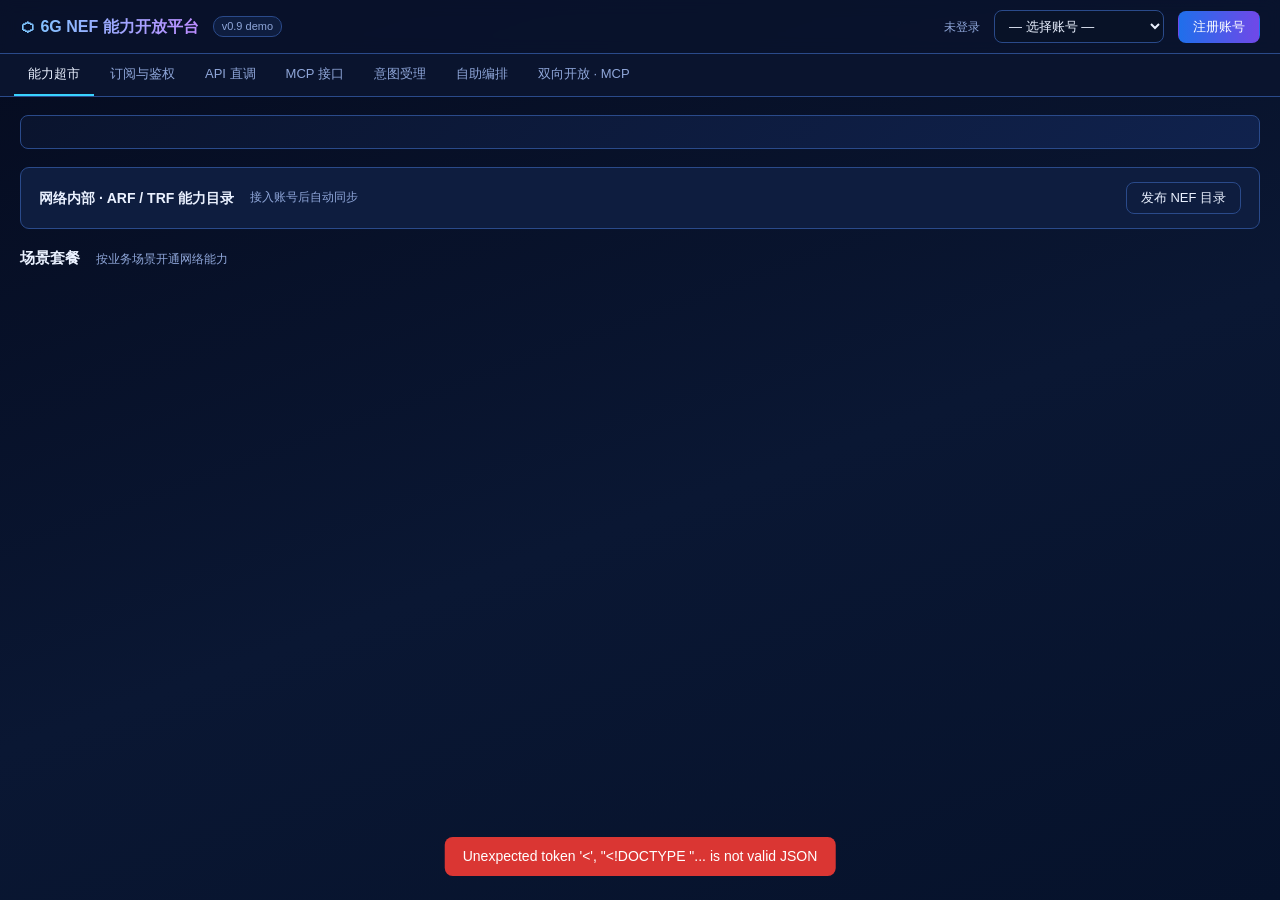
==== static/index.html @ 7a6a8bc2 "feat: add selected NEF catalog publication controls" ====
<!DOCTYPE html>
<html lang="zh-CN">
<head>
<meta charset="UTF-8">
<meta name="viewport" content="width=device-width, initial-scale=1.0">
<title>6G NEF 能力开放平台</title>
<style>
:root{
  --bg:#050b1f; --panel:#0a142e; --card:#0e1d3f; --border:#2a4a8a;
  --text:#eaf1ff; --muted:#8fa6d9; --accent:#39d2ff;
  --green:#39ffb0; --red:#ff6b6b; --orange:#ffc857; --purple:#bc8cff;
  --grad:linear-gradient(90deg,#1f6feb,#7048e8);
}
*{box-sizing:border-box;margin:0;padding:0}
body{background:linear-gradient(160deg,#050b1f 0%,#0a1733 55%,#06122b 100%) fixed;color:var(--text);font-family:-apple-system,BlinkMacSystemFont,"Segoe UI","Noto Sans",Helvetica,Arial,sans-serif;font-size:14px;line-height:1.5}
code,pre,.mono{font-family:ui-monospace,SFMono-Regular,"SF Mono",Menlo,Consolas,monospace}
pre{background:#081227;border:1px solid var(--border);border-radius:8px;padding:12px;overflow:auto;font-size:12px;max-height:420px}
button{cursor:pointer;border:1px solid var(--border);background:var(--card);color:var(--text);border-radius:8px;padding:6px 14px;font-size:13px;transition:.15s}
button:hover{border-color:var(--accent);background:#13265c}
button.primary{background:var(--grad);border-color:transparent;color:#fff}
button.primary:hover{filter:brightness(1.15)}
button.success{background:#238636;border-color:#238636;color:#fff}
button.success:hover{background:#2ea043}
button:disabled{opacity:.45;cursor:not-allowed}
input,select,textarea{background:#081227;border:1px solid var(--border);color:var(--text);border-radius:8px;padding:7px 10px;font-size:13px;width:100%}
input:focus,select:focus,textarea:focus{outline:none;border-color:var(--accent)}
label{font-size:12px;color:var(--muted);display:block;margin:8px 0 3px}
/* 顶栏 */
#topbar{position:sticky;top:0;z-index:50;background:#0a142eb8;backdrop-filter:blur(8px);border-bottom:1px solid var(--border);padding:10px 20px;display:flex;align-items:center;gap:14px}
#topbar h1{font-size:16px;font-weight:700;background:linear-gradient(90deg,#7cc7ff,#bc8cff);-webkit-background-clip:text;background-clip:text;color:transparent}
#topbar .ver{font-size:11px;color:var(--muted);background:var(--card);border:1px solid var(--border);border-radius:10px;padding:1px 8px}
#topbar .spacer{flex:1}
#acct-status{font-size:12px;color:var(--muted)}
#acct-status .key{color:var(--green)}
/* 标签栏 */
#tabs{display:flex;gap:2px;background:var(--panel);border-bottom:1px solid var(--border);padding:0 14px;overflow-x:auto}
#tabs button{border:none;background:none;border-radius:0;padding:11px 14px;color:var(--muted);border-bottom:2px solid transparent;white-space:nowrap}
#tabs button.active{color:var(--text);border-bottom-color:var(--accent)}
#tabs button:hover{color:var(--text);background:none}
main{padding:18px 20px;max-width:1280px;margin:0 auto}
.tabpane{display:none}.tabpane.active{display:block}
/* 通用 */
.banner{background:linear-gradient(135deg,#0a142e,#10224d);border:1px solid var(--border);border-radius:8px;padding:16px 20px;margin-bottom:18px;display:flex;align-items:center;gap:24px;flex-wrap:wrap}
.banner .stat b{font-size:20px;color:var(--accent)}
.banner .stat span{font-size:12px;color:var(--muted);display:block}
.hero-title{font-size:26px;font-weight:800;background:linear-gradient(90deg,#7cc7ff,#bc8cff);-webkit-background-clip:text;background-clip:text;color:transparent}
.hero-sub{font-size:13px;color:var(--muted);margin-top:2px}
.method-chip{display:inline-block;border:1px solid #39d2ff55;color:var(--accent);border-radius:14px;padding:2px 12px;font-size:12px;margin-right:8px;background:#39d2ff0d}
.grid{display:grid;grid-template-columns:repeat(auto-fill,minmax(265px,1fr));gap:12px}
.card{background:var(--card);border:1px solid var(--border);border-radius:8px;padding:13px;transition:.15s;cursor:pointer}
.card:hover{border-color:#39d2ff88;box-shadow:0 0 16px #39d2ff2e;transform:translateY(-1px)}
.cat-dot{width:9px;height:9px;border-radius:50%;display:inline-block;margin-right:6px;box-shadow:0 0 6px currentColor}
.tier{font-size:11px;border-radius:10px;padding:1px 8px;border:1px solid}
.tier.basic{color:var(--green);border-color:#39ffb055;background:#39ffb012}
.tier.advanced{color:var(--accent);border-color:#39d2ff55;background:#39d2ff12}
.tier.premium{color:var(--purple);border-color:#bc8cff55;background:#bc8cff12}
.price{color:var(--orange);font-size:12px}
.cat-title{margin:22px 0 10px;font-size:14px;font-weight:600;display:flex;align-items:center;gap:8px}
.cat-title small{color:var(--muted);font-weight:400}
/* 磁贴墙 */
.tile-grid{display:grid;grid-template-columns:repeat(auto-fill,minmax(148px,1fr));gap:8px}
.tile{position:relative;background:var(--card);border:1px solid var(--border);border-radius:10px;padding:10px 10px 8px;cursor:pointer;transition:.15s}
.tile:hover{border-color:#39d2ff88;box-shadow:0 0 12px #39d2ff2e;transform:translateY(-1px)}
.tile .ticon{font-size:20px;line-height:1}
.tile .tname{font-size:12px;font-weight:600;margin-top:5px;white-space:nowrap;overflow:hidden;text-overflow:ellipsis}
.tile .tfoot{display:flex;justify-content:space-between;align-items:center;margin-top:5px;font-size:10px}
.tile .tprice{color:var(--orange)}
.tile.planned{opacity:.45;filter:grayscale(.35)}
.tile.planned:hover{border-color:var(--border);box-shadow:none;transform:none}
.tile .tbadge{position:absolute;top:6px;right:6px;font-size:9px;color:var(--muted);border:1px solid var(--border);border-radius:6px;padding:0 4px;background:var(--panel)}
h3.sec{margin:18px 0 10px;font-size:15px}
.muted{color:var(--muted)}
.tag-tp{font-size:10px;color:#f0883e;border:1px solid #f0883e55;border-radius:8px;padding:0 6px}
/* 套餐 chips */
#pkg-row{display:flex;gap:10px;overflow-x:auto;padding:4px 0 8px}
.pkg-chip{flex:0 0 auto;width:200px;background:var(--card);border:1px solid var(--border);border-radius:10px;padding:10px 12px;cursor:pointer;transition:.15s}
.pkg-chip:hover{border-color:var(--accent);box-shadow:0 0 12px #39d2ff2e}
.pkg-chip b{font-size:13px;display:block}.pkg-chip .pprice{color:var(--orange);font-size:11px}
.pkg-chip .pscen{font-size:10px;color:var(--muted);margin-top:3px;white-space:nowrap;overflow:hidden;text-overflow:ellipsis}
.feat-badge{background:linear-gradient(90deg,#39d2ff33,#bc8cff33);border:1px solid var(--accent);color:var(--accent);font-size:10px;border-radius:10px;padding:1px 7px;margin-left:6px;vertical-align:1px}
.story-badge{background:#bc8cff22;border:1px solid var(--purple);color:var(--purple);font-size:10px;border-radius:10px;padding:1px 7px;margin-left:6px}
.auth-ribbon{display:inline-block;background:#39ffb014;border:1px solid #39ffb055;color:var(--green);font-size:12px;border-radius:8px;padding:4px 10px;margin-bottom:8px}
/* Intent 状态跟踪 */
.stage-flow{display:flex;align-items:center;gap:6px;flex-wrap:wrap;margin:10px 0}
.stage-flow .st{border:1px solid var(--border);color:var(--muted);border-radius:8px;padding:5px 11px;font-size:12px;background:var(--card)}
.stage-flow .st.done{border-color:#39ffb055;color:var(--green)}
.stage-flow .st.active{border-color:var(--accent);color:var(--accent);box-shadow:0 0 10px #39d2ff33;animation:pulse 1.2s infinite}
@keyframes pulse{50%{box-shadow:0 0 16px #39d2ff66}}
.pbar{height:6px;background:var(--card);border-radius:3px;overflow:hidden;margin:6px 0 10px}
.pbar i{display:block;height:100%;background:var(--grad);transition:width .8s}
/* AF 智能终端 */
#term-screen{background:#04081a;border:1px solid var(--border);border-radius:10px;padding:14px;height:480px;overflow-y:auto;font-family:ui-monospace,Consolas,monospace;font-size:12.5px;line-height:1.7}
#term-screen .tl-agent{color:#9fd8ff}
#term-screen .tl-nef{color:var(--orange)}
#term-screen .tl-ok{color:var(--green)}
#term-screen .tl-err{color:var(--red)}
#term-screen .tl-pay{color:#ffd76b;background:#ffc85714;border:1px solid #ffc85744;border-radius:8px;display:block;padding:6px 10px;margin:4px 0}
#term-screen .tl-user{color:var(--text)}
/* Skill markdown 渲染 */
.md{background:#081227;border:1px solid var(--border);border-radius:8px;padding:14px 16px;font-size:13px;max-height:640px;overflow:auto}
.md h1{font-size:16px;margin:4px 0 10px;background:linear-gradient(90deg,#7cc7ff,#bc8cff);-webkit-background-clip:text;background-clip:text;color:transparent}
.md h2{font-size:14px;margin:14px 0 6px;color:var(--accent);border-bottom:1px solid var(--border);padding-bottom:4px}
.md h3{font-size:13px;margin:10px 0 4px}
.md p{margin:6px 0}
.md ul{margin:6px 0 6px 20px}
.md blockquote{border-left:3px solid var(--purple);color:var(--muted);padding:4px 10px;margin:8px 0;background:#bc8cff0d;border-radius:0 6px 6px 0;font-size:12px}
.md code{background:#13265c;border-radius:4px;padding:0 5px;font-size:12px;color:#9fd8ff}
.md pre{margin:8px 0}
.md pre code{background:none;padding:0;color:var(--text)}
/* 弹窗 */
#modal-bg{display:none;position:fixed;inset:0;background:#000a;z-index:100;align-items:center;justify-content:center}
#modal-bg.show{display:flex}
#modal{background:var(--panel);border:1px solid var(--border);border-radius:8px;width:min(640px,92vw);max-height:86vh;overflow:auto;padding:20px}
#modal h2{font-size:16px;margin-bottom:8px}
table{width:100%;border-collapse:collapse;font-size:12px;margin:8px 0}
th,td{border:1px solid var(--border);padding:5px 8px;text-align:left}
th{background:var(--card);color:var(--muted)}
/* 流水线 */
.flow{display:flex;align-items:center;gap:6px;flex-wrap:wrap;margin:12px 0}
.flow .node{background:var(--card);border:1px solid var(--accent);border-radius:8px;padding:6px 12px;font-size:12px}
.flow .node.planning{border-color:var(--purple);color:var(--purple);box-shadow:0 0 10px #bc8cff33}
.flow .arrow{color:var(--muted)}
.agent-block{border:1px solid var(--border);border-left-width:4px;border-radius:8px;padding:10px 14px;margin:10px 0;background:var(--card)}
.auth-grid{display:grid;grid-template-columns:repeat(auto-fit,minmax(190px,1fr));gap:8px;margin:10px 0}
.auth-check{background:var(--card);border:1px solid #39ffb055;border-radius:8px;padding:9px 11px;font-size:12px}
.auth-check b{color:var(--green);display:block;margin-bottom:3px}
/* CAPIF 鉴权流水线 */
.authpl{border:1px solid var(--border);border-left:4px solid var(--accent);border-radius:8px;padding:10px 12px;margin:10px 0;background:var(--card)}
.authpl .pl-head{font-size:12px;color:var(--muted);margin-bottom:8px}
.authpl .pl-head b{color:var(--accent)}
.pl-stage{display:flex;align-items:flex-start;gap:9px;padding:5px 0;opacity:0;transform:translateX(-6px);transition:opacity .25s,transform .25s}
.pl-stage.show{opacity:1;transform:none}
.pl-ic{flex:0 0 20px;height:20px;line-height:20px;text-align:center;border-radius:50%;font-size:11px;font-weight:700}
.pl-ic.passed{background:#39ffb022;color:var(--green);border:1px solid #39ffb077}
.pl-ic.denied{background:#ff5d6e22;color:var(--red);border:1px solid #ff5d6e77}
.pl-ic.run{background:#39d2ff22;color:var(--accent);border:1px solid #39d2ff77;animation:plspin 1s linear infinite}
@keyframes plspin{to{transform:rotate(360deg)}}
.pl-stage .pl-body{flex:1;font-size:12px}
.pl-stage .pl-body b{display:inline-block;margin-right:6px}
.pl-stage .pl-lat{color:var(--muted);font-size:11px}
.pl-stage .pl-detail{color:var(--muted);font-size:11px;display:block;margin-top:1px}
.pl-route{margin-top:8px;padding:7px 10px;border-radius:7px;font-size:12px;opacity:0;transition:opacity .3s}
.pl-route.show{opacity:1}
.pl-route.backend{background:#39ffb014;border:1px solid #39ffb055}
.pl-route.ref{background:#ffb45d14;border:1px solid #ffb45d55}
.pl-decision{font-weight:700;margin-left:6px}
.pl-decision.allow{color:var(--green)}
.pl-decision.deny{color:var(--red)}
.disp-tbl{width:100%;border-collapse:collapse;margin-top:6px;font-size:12px}
.disp-tbl th{text-align:left;color:var(--muted);font-weight:600;padding:5px 8px;border-bottom:1px solid var(--border)}
.disp-tbl td{padding:5px 8px;border-bottom:1px solid var(--border);vertical-align:top}
.handoff-card{background:var(--card);border:1px solid var(--purple);border-left:4px solid var(--purple);border-radius:8px;padding:12px 14px;margin-top:12px}
/* 编排器 */
#composer-wrap{display:grid;grid-template-columns:1fr 340px;gap:16px}
@media(max-width:900px){#composer-wrap{grid-template-columns:1fr}}
.pool,.pipe-zone{background:var(--panel);border:1px solid var(--border);border-radius:8px;padding:12px;min-height:90px}
.pipe-zone{border-style:dashed;margin-top:10px}
.pipe-zone.over{border-color:var(--accent);background:#39d2ff0d}
.pill{display:inline-flex;align-items:center;gap:6px;background:var(--card);border:1px solid var(--border);border-radius:16px;padding:5px 12px;margin:4px;font-size:12px;cursor:grab;user-select:none}
.pill.dragging{opacity:.4;transform:scale(.95)}
.pill .x{color:var(--red);cursor:pointer;margin-left:4px}
/* skill 视图 */
#skill-wrap{display:block}
.step-card{background:var(--card);border:1px solid var(--border);border-left:4px solid var(--accent);border-radius:8px;padding:10px 14px;margin:8px 0}
.copy{cursor:pointer;color:var(--accent);font-size:11px}
.kv{font-size:12px;margin:3px 0}.kv b{color:var(--muted);font-weight:400;margin-right:6px}
.ok{color:var(--green)}.err{color:var(--red)}
/* AF 反向调用 */
.afflow{display:flex;align-items:center;gap:6px;flex-wrap:wrap;background:var(--panel);border:1px solid var(--border);border-radius:8px;padding:12px 16px;margin-bottom:16px;font-size:12px}
.afflow .afnode{border:1px solid var(--border);border-radius:8px;padding:5px 12px;background:var(--card);transition:.3s}
.afflow .afnode.af-end{border-color:#39ffb088;color:var(--green)}
.afflow .afnode.nef{border-color:#ffc85788;color:var(--orange)}
.afflow .afnode.lit{box-shadow:0 0 14px #39d2ff88;border-color:var(--accent);color:var(--accent)}
.afflow .afarrow{color:var(--muted);font-size:11px;text-align:center}
.afflow .afnode small{display:block;font-size:9px}
.tp-card{background:var(--card);border:1px solid var(--border);border-left:4px solid var(--green);border-radius:8px;padding:12px 14px;margin:10px 0}
.tp-card .badge-found{font-size:10px;color:var(--green);border:1px solid #39ffb066;border-radius:8px;padding:0 6px;margin-left:6px}
.tp-card .badge-wait{font-size:10px;color:var(--muted);border:1px solid var(--border);border-radius:8px;padding:0 6px;margin-left:6px}
.tp-log{font-size:11px;background:#081227;border:1px solid var(--border);border-radius:6px;padding:6px 10px;margin-top:8px;max-height:180px;overflow:auto}
.tp-log .row{margin:3px 0}
.rev-badge{font-size:10px;color:var(--green);border:1px solid #39ffb066;border-radius:8px;padding:0 6px;margin-left:6px}
.toast{position:fixed;bottom:24px;left:50%;transform:translateX(-50%);background:#238636;color:#fff;border-radius:8px;padding:9px 18px;z-index:200;display:none}
</style>
<link rel="stylesheet" href="/static/workbench.css?v=20260917-2">
<script src="/static/showcase-story.js?v=20260909-1"></script>
<script src="/static/showcase-mcp.js?v=20260909-1"></script>
</head>
<body>

<div id="topbar">
  <h1>⬡ 6G NEF 能力开放平台</h1><span class="ver">v0.9 demo</span>
  <div class="spacer"></div>
  <span id="acct-status">未登录</span>
  <select id="acct-select" style="width:170px"></select>
  <button id="btn-register-acct" class="primary">注册账号</button>
</div>

<div id="tabs">
  <button data-tab="market" class="active">能力超市</button>
  <button data-tab="subs">订阅与鉴权</button>
  <button data-tab="api">API 直调</button>
  <button data-tab="mcp">MCP 接口</button>
  <button data-tab="intent">意图受理</button>
  <button data-tab="skill" hidden>场景方案</button>
  <button data-tab="composer">自助编排</button>
  <button data-tab="afreg">双向开放 · MCP</button>
  <button data-tab="term" hidden>AF 智能终端</button>
</div>

<main>
  <div id="purchase-notice" role="status" hidden><span id="purchase-notice-text"></span> <button id="purchase-notice-retry" hidden>重试通知</button></div>
  <!-- Tab 1 能力超市 -->
  <div class="tabpane active" id="pane-market">
    <div class="banner" id="market-banner"></div>
    <div class="registry-strip"><div><b>网络内部 · ARF / TRF 能力目录</b><span id="wb-catalog-status" class="muted">接入账号后自动同步</span></div><button id="wb-open-catalog-publication">发布 NEF 目录</button></div>
    <h3 class="sec">场景套餐 <small class="muted">按业务场景开通网络能力</small></h3>
    <div id="wb-scene-market" class="wb-scene-grid"></div>
    <details class="wb-legacy-packages" hidden><summary>基础能力组合套餐（兼容旧订阅）</summary><div id="pkg-row"></div></details>
    <div id="wb-network-market"></div>
    <div id="cap-list"></div>
  </div>

  <!-- Tab 2 我的订阅 -->
  <div class="tabpane" id="pane-subs"><div id="wb-scene-subs"></div><div id="subs-content"></div></div>

  <!-- Tab 3 API 调试 -->
  <div class="tabpane" id="pane-api">
    <h3 class="sec">API 直调 <span class="muted" style="font-weight:400;font-size:12px">— 已知能力接口，传入明确业务参数</span></h3>
    <div id="api-chain" style="margin-bottom:10px"></div>
    <div style="display:grid;grid-template-columns:340px 1fr;gap:16px">
      <div>
        <label>选择能力或场景</label>
        <select id="api-cap-select"></select>
        <div id="api-endpoint" class="mono muted" style="font-size:12px;margin:8px 0"></div>
        <div id="api-params"></div>
        <button class="primary" id="api-send" style="margin-top:12px;width:100%">发送请求</button>
      </div>
      <div>
        <label>请求</label><pre id="api-req">--</pre>
        <label>NEF 鉴权 · 调用去向</label><div id="api-pipeline"></div>
        <label>响应</label><pre id="api-resp">--</pre>
      </div>
    </div>
  </div>

  <!-- Tab 4 MCP -->
  <div class="tabpane" id="pane-mcp">
    <h3 class="sec">MCP 接口 <span class="muted" style="font-weight:400;font-size:12px">— 外部 AF 先发现工具，再选择业务能力；NEF 提供 /mcp 接入</span></h3>
    <div style="display:grid;grid-template-columns:340px 1fr;gap:16px">
      <div>
        <button id="mcp-list-btn" style="width:100%">连接 NEF 并发现工具</button><div id="wb-mcp-stages" class="muted" role="status"></div>
        <label style="margin-top:14px">选择 Tool（tools/call）</label>
        <select id="mcp-tool-select"></select>
        <div id="mcp-params"></div>
        <button class="primary" id="mcp-call" style="margin-top:12px;width:100%">tools/call</button>
      </div>
      <div>
        <label>JSON-RPC 请求</label><pre id="mcp-req">--</pre>
        <label>NEF 鉴权 · 调用去向</label><div id="mcp-pipeline"></div>
        <label>JSON-RPC 响应</label><pre id="mcp-resp">--</pre>
      </div>
    </div>
  </div>

  <!-- Tab 5 Intent -->
  <div class="tabpane" id="pane-intent">
    <h3 class="sec">Intent 安全受理与网络 Agent 转发</h3>
    <p class="muted" style="max-width:900px;margin-bottom:10px">NEF 负责鉴权、受理、审计和路由，随后将 Intent 原文转交网络侧意图接收方。目标解析与执行由网络侧承接，文字结果在这里汇聚。</p>
    <div class="wb-intent-controls"><div><label for="wb-intent-scene">场景套餐</label><select id="wb-intent-scene"></select></div><button id="wb-intent-subscribe" class="success" hidden>开通当前场景</button></div>
    <div style="display:flex;gap:10px;margin:12px 0">
      <input id="intent-input" placeholder="输入业务意图">
      <button class="primary" id="intent-send" style="flex:0 0 auto">发送意图</button>
    </div>
    <div id="intent-result"><div class="step-card muted">提交业务目标，查看接入核验与文字结果。</div></div>
  </div>

  <!-- Tab 6 Skill -->
  <div class="tabpane" id="pane-skill">
    <h3 class="sec">场景方案 <span class="muted" style="font-weight:400;font-size:12px">— 每个场景的成套解决方案：怎么调（外部指导 AF）+ 怎么编排（网络内部驱动 Agent）+ 一键跑通整个场景</span></h3>
    <div class="muted" style="font-size:12px;margin-bottom:12px;padding:8px 12px;background:var(--card);border-radius:8px;border:1px solid var(--border)">💡 <b>套餐 vs 自助编排</b>：套餐是运营商<b>优化编排好的成套方案</b>（高精度、有 SLA、一口价，不用你操心怎么串）；想更省、更灵活，也可以去「自助编排」自己挑几个 tool 拼（精度自负）。</div>
    <div style="display:flex;gap:10px;align-items:center;flex-wrap:wrap;margin-bottom:12px">
      <select id="skill-pkg-select" style="width:240px"></select>
      <div>
        <button id="skill-view-ext" class="primary">外部视图（AF）</button>
        <button id="skill-view-int">网络内部 Agent 视图</button>
      </div>
      <span class="muted" style="font-size:11px;align-self:center">这页只讲方案本身：外部视图告诉 AF 怎么调，网络内部视图告诉网元怎么编排。实际发起调用请到「API 直调」或「MCP 接口」页（可直调场景 / pipeline / 单 tool）。</span>
    </div>
    <div id="skill-wrap">
      <div><label>Skill 文档（Markdown 渲染）</label><div id="skill-md" class="md">--</div></div>
    </div>
  </div>

  <!-- Tab 7 编排器 -->
  <div class="tabpane" id="pane-composer">
    <h3 class="sec">能力编排器 <span class="muted" style="font-weight:400;font-size:12px">— 按需组合 · 智能推荐 · 确认交付</span></h3>
    <div class="wb-assistant"><div><b>NEF 智能编排</b> <span id="composer-model-status" class="method-chip">检查连接</span></div><textarea id="composer-need" rows="2" maxlength="2000" placeholder="例如：持续识别园区移动目标，实时返回轨迹，并保障视频上行质量"></textarea><button id="composer-recommend" class="primary">生成推荐方案</button><div id="composer-proposal" aria-live="polite"></div></div>
    <details id="composer-constraints"><summary>可选约束</summary><div class="wb-constraints"><label>结果交付<select id="composer-delivery"><option value="">未指定</option><option value="realtime">实时反馈</option><option value="batch">批量分析</option></select></label><label>追踪目标来源<select id="composer-target"><option value="">未指定</option><option value="external">调用时提供目标</option><option value="detection">由本套餐检测</option></select></label><label>GPU 份额上限 (%)<input id="composer-gpu" type="number" min="1" max="100" placeholder="未指定"></label></div></details>
    <div id="composer-wrap">
      <div>
        <label>能力池（拖拽或点击加入套餐）</label>
        <div class="pool" id="cap-pool"></div>
        <label>套餐步骤（可拖拽排序）</label>
        <div class="pipe-zone" id="pipe-zone"><span class="muted">将能力拖到这里…</span></div>
        <div id="composer-params"></div><div id="composer-validation" aria-live="polite"></div>
        <div style="display:flex;gap:10px;margin-top:12px">
          <input id="pipe-name" placeholder="套餐名称" style="width:240px">
          <button class="success" id="pipe-create">确认并保存套餐</button>
        </div>
        <h3 class="sec">我的场景套餐</h3>
        <div id="pipe-list"></div>
      </div>
      <div>
        <details><summary>套餐 JSON 预览</summary><pre id="pipe-json">{}</pre></details>
        <label>套餐状态</label><pre id="pipe-run-result">等待确认套餐</pre>
      </div>
    </div>
  </div>

  <!-- Tab 8 双向开放：复用原版两栏布局 -->
  <div class="tabpane" id="pane-afreg">
    <h3 class="sec">MCP Server 注册 · 双向开放</h3>
    <p class="muted">AF 提供工具，NEF 统一接入。工具信息发布至网络内部 ARF / TRF；内部网元调用时仍经过 NEF。</p>
    <div class="afflow"><span class="afnode af-end">AF · MCP Server<small>外部能力源</small></span><span class="afarrow">→</span><span class="afnode nef">NEF<small>登记 · 发现 · 发布</small></span><span class="afarrow">→</span><span class="afnode nef">ARF / TRF<small>网络内工具目录</small></span></div><div class="wb-network-route"><b>调用路径</b><span>内部网元 / NW Agent</span><span>→</span><span>NEF · 接入核验与转发</span><span>→</span><span>AF · tools/call</span></div>
    <div class="wb-two-columns"><div><h3 class="sec">① 接入外部能力</h3><label for="wb-server-json">MCP Server 信息</label><textarea id="wb-server-json" class="mono" rows="9">{
  "name": "园区视觉服务",
  "url": "https://partner.example.invalid/mcp",
  "description": "目标识别与巡检分析"
}</textarea><button class="primary" id="wb-register-server" style="margin-top:12px;width:100%">注册到 NEF</button><div id="wb-register-message" class="muted" role="status"></div></div><div><h3 class="sec">② 已登记的服务与工具</h3><button id="wb-reload-servers">↻ 刷新状态</button><div id="wb-server-list"></div></div></div>
  </div>

  <!-- Tab 9 AF 智能终端 -->
  <div class="tabpane" id="pane-term">
    <h3 class="sec">终端 · AF · NEF 全链路 <span class="muted" style="font-weight:400;font-size:12px">— 模拟终端用户向 AF 发起业务请求：AF 的 AI Agent 通过 MCP 发现并调用 NEF 工具完成服务，再把结果答复终端</span></h3>
    <div class="muted" style="margin-bottom:6px;font-size:12px">示例请求（点击发送）：</div>
    <div id="term-examples" style="margin-bottom:8px"></div>
    <div id="term-screen"></div>
    <div style="display:flex;gap:8px;margin-top:10px">
      <input id="term-input" placeholder="以终端用户身份输入业务请求，如：帮我检测仓库里有没有异常物体">
      <button class="primary" id="term-send">📱 终端发起请求</button>
    </div>
  </div>
<section id="wb-feedback" hidden><div class="wb-feedback-head"><h3 class="sec">场景数据接口</h3><button id="wb-feedback-create" class="primary">接口信息</button></div><div id="wb-feedback-note" class="muted">当前场景独立提供一个回传接口，可接收文字、数据、图像或视频</div><div class="wb-feedback-grid"><div><label>文字 / 状态</label><div id="wb-feedback-text" class="wb-business-text">等待回传</div><label>数据</label><pre id="wb-feedback-data">—</pre></div><details><summary>图像 / 视频</summary><div id="wb-feedback-media" class="wb-feedback-media">等待媒体回传</div></details></div></section></main>

<div id="modal-bg"><div id="modal"></div></div>
<div class="toast" id="toast"></div>

<script>
/* ============ 核心状态 ============ */
const $ = s => document.querySelector(s);
const $$ = s => [...document.querySelectorAll(s)];
let CAPS = [], CATS = {}, PKGS = [];
let accounts = JSON.parse(localStorage.getItem('nef_accounts') || '{}'); // name -> {api_key}
let current = localStorage.getItem('nef_current') || '';
let pipeSteps = [];

function saveAccounts(){ localStorage.setItem('nef_accounts', JSON.stringify(accounts)); localStorage.setItem('nef_current', current); }
function apiKey(){ return (accounts[current] || {}).api_key || ''; }
function toast(msg, ok=true){ const t=$('#toast'); t.textContent=msg; t.style.background= ok?'#238636':'#da3633'; t.style.display='block'; setTimeout(()=>t.style.display='none', 2200); }
function esc(s){ return String(s).replace(/[&<>"]/g, c=>({'&':'&amp;','<':'&lt;','>':'&gt;','"':'&quot;'}[c])); }
function jfmt(o){ return JSON.stringify(o, null, 2); }

async function api(path, opts={}){
  opts.headers = Object.assign({'Content-Type':'application/json'}, opts.headers||{});
  if(apiKey()) opts.headers['Authorization'] = 'Bearer ' + apiKey();
  const r = await fetch(path, opts);
  const data = await r.json().catch(()=>({}));
  if(!r.ok) throw {status:r.status, data};
  return data;
}

/* ============ 账号体系 ============ */
function renderAccounts(){
  const sel = $('#acct-select');
  sel.innerHTML = '<option value="">— 选择账号 —</option>' +
    Object.keys(accounts).map(a=>`<option ${a===current?'selected':''}>${esc(a)}</option>`).join('');
  const st = $('#acct-status');
  if(current && apiKey()) st.innerHTML = `<b>${esc(current)}</b> · <span class="key mono">${apiKey().slice(0,14)}…</span>`;
  else if(current) st.innerHTML = `<b>${esc(current)}</b> · <span class="muted">无 Key（点击注册账号重新签发）</span>`;
  else st.textContent = '未登录';
}
$('#acct-select').onchange = e => { current = e.target.value; saveAccounts(); refreshAll(); };
/* ============ Tab 切换（支持 #hash 深链接，外部网站可直接跳到指定页） ============ */
function activateTab(name, updateHash){
  const btn = $('#tabs button[data-tab="'+name+'"]');
  if(!btn||btn.hidden) return false;
  $$('#tabs button').forEach(x=>x.classList.remove('active'));
  $$('.tabpane').forEach(x=>x.classList.remove('active'));
  btn.classList.add('active');
  $('#pane-'+name).classList.add('active');
  wbTabChanged(name);

  if(name==='market') loadMarket();   // 回到首页时刷新计数（AF 反向注册后即时反映）
  if(name==='subs') renderSubs();
  if(name==='api') renderApiTab();
  if(name==='mcp') renderMcpTab();
  if(name==='composer') renderComposer();
  if(name==='skill') loadSkill();
  if(name==='afreg') wbLoadNetwork().catch(wbError);
  if(name==='intent') wbRenderIntent();
  if(updateHash && location.hash.slice(1) !== name){ history.replaceState(null, '', '#'+name); }
  return true;
}
window.activateTab = activateTab;
$$('#tabs button').forEach(b => b.onclick = () => activateTab(b.dataset.tab, true));
// 外部链接 / 浏览器前进后退切换页签
window.addEventListener('hashchange', () => activateTab(location.hash.slice(1)));
// 首屏：若 URL 带 #tab 则直达对应页（如 http://主机:8000/#afreg 跳到「双向开放·AF」）


/* ============ 弹窗 ============ */
function showModal(html){ $('#modal').innerHTML = html; $('#modal-bg').classList.add('show'); }
function hideModal(){ $('#modal-bg').classList.remove('show'); }
$('#modal-bg').onclick = e => { if(e.target.id==='modal-bg') hideModal(); };

/* ============ 能力超市 ============ */
async function loadMarket(){
  const [capRes, pkgRes] = await Promise.all([
    fetch('/api/v1/capabilities').then(r=>r.json()),
    fetch('/api/v1/packages').then(r=>r.json()),
  ]);
  CAPS = capRes.capabilities; CATS = capRes.categories; PKGS = pkgRes.packages;
  $('#market-banner').innerHTML = `
    <div style="flex:1 1 100%">
      <div class="hero-title">一张网络，无限调用</div>
      <div class="hero-sub">6G NEF 能力开放平台 —— 网络能力即服务，双向开放生态</div>
      <div style="margin-top:10px">
        <span class="muted" style="font-size:11px;margin-right:4px">三种调用方式</span>
        <span class="method-chip">REST API</span>
        <span class="method-chip">MCP Tool</span>
        <span class="method-chip">场景服务</span>
        <span class="muted" style="font-size:11px;margin:0 4px 0 12px">另：编排与开放</span>
        <span class="method-chip" style="opacity:.75">套餐自助编排</span>
        <span class="method-chip" style="opacity:.75">↩ MCP Server 注册</span>
      </div>
    </div>
    <div class="stat"><b>${CAPS.filter(c=>c.status==='available').length}</b><span>项可用能力</span></div>
    <div class="stat"><b id="wb-af-count" style="color:#f0883e">${wb.servers.length}</b><span>个 AF 能力源</span></div>
    <div class="stat"><b>${CAPS.filter(c=>c.status==='planned').length}</b><span>项规划中</span></div>
    <div class="stat"><b>3</b><span>种调用方式</span></div>
    <div class="stat"><b>3</b><span>个场景套餐</span></div>
    <div class="stat"><span>API Key 状态</span><b style="font-size:13px" class="${apiKey()?'ok':'muted'}">${apiKey()?'已激活':'未接入'}</b></div>`;
  $('#pkg-row').innerHTML = PKGS.map(p =>
    `<div class="pkg-chip" onclick="showPkg('${p.id}')"><b>${esc(p.name)}${p.featured?'<span class="feat-badge">主推</span>':''}</b><span class="pprice">${esc(p.price)}</span><div class="pscen">${esc(p.scenario)}</div></div>`).join('');
  const byCat = {};
  CAPS.forEach(c => (byCat[c.category] = byCat[c.category]||[]).push(c));
  let html = '';
  for(const [cat, meta] of Object.entries(CATS)){
    const list = (byCat[cat]||[]).slice().sort((a,b)=>(a.status==='planned')-(b.status==='planned')); // 规划中排到本类末尾
    if(!list.length) continue;
    html += `<div class="cat-title"><span class="cat-dot" style="background:${meta.color}"></span>${esc(meta.name)} <small>${list.length} 项</small></div><div class="tile-grid">`;
    html += list.map(c => `
      <div class="tile ${c.status==='planned'?'planned':''}" onclick="showCap('${c.id}')">
        ${c.status==='planned'?'<span class="tbadge">规划中</span>':c.source==='third_party'?'<span class="tbadge" style="color:#f0883e;border-color:#f0883e55">third_party</span>':''}
        <div class="ticon">${c.icon||'⚙️'}</div>
        <div class="tname" title="${esc(c.name)}">${esc(c.name)}</div>
        <span class="wb-standard-label">${esc(c.standard_basis?.label||'平台扩展')}</span>
        <div class="tfoot">
          <span class="cat-dot" style="background:${meta.color};width:7px;height:7px;margin:0"></span>
          <span class="tprice">${esc(c.unit_price)}</span>
        </div>
      </div>`).join('');
    html += '</div>';
  }
  $('#cap-list').innerHTML = html;
  await wbLoadScenes(); await wbLoadNetwork().catch(wbError);
}

window.showCap = async id => {
  const c = await fetch('/api/v1/capabilities/'+id).then(r=>r.json());
  const rows = c.params.map(p=>`<tr><td class="mono">${p.name}</td><td>${p.type}</td><td>${p.required?'是':'否'}</td><td>${esc(p.description)}</td></tr>`).join('');
  const example = {}; c.params.forEach(p=>example[p.name]= p.default!==undefined?p.default:(p.enum?p.enum[0]:'...'));
  showModal(`
    <h2>${c.icon||''} <span class="cat-dot" style="background:${CATS[c.category].color}"></span>${esc(c.name)} <span class="tier ${c.tier}">${c.tier}</span></h2>
    <p class="muted">${esc(c.description)}</p><span class="method-chip">${esc(c.standard_basis?.label||'平台扩展')}</span>
    <div class="kv"><b>REST</b><code>${esc(c.rest_endpoint)}</code></div>
    <div class="kv"><b>MCP Tool</b><code>${c.id}</code> · <b>价格</b><span class="price">${esc(c.unit_price)}</span></div>
    <table><tr><th>参数</th><th>类型</th><th>必填</th><th>说明</th></tr>${rows||'<tr><td colspan=4>无参数</td></tr>'}</table>
    <label>示例请求 JSON</label><pre>${esc(jfmt(example))}</pre>
    <div style="display:flex;gap:10px;justify-content:flex-end;margin-top:12px">
      <button onclick="hideModal()">关闭</button>
      ${c.status==='planned'
        ? '<span class="muted" style="font-size:12px;align-self:center">🔜 规划中 · 即将上线，敬请期待</span>'
        : c.source==='third_party'
          ? `<span class="muted" style="font-size:12px;align-self:center">🤝 第三方 AF 能力 · 收益与提供方分成</span>
             <button class="success" onclick="confirmSubscribe('cap','${c.id}','${esc(c.name)}','${esc(c.unit_price)}')">订阅 ${esc(c.unit_price)}</button>`
          : `<button class="success" onclick="confirmSubscribe('cap','${c.id}','${esc(c.name)}','${esc(c.unit_price)}')">订阅 ${esc(c.unit_price)}</button>`}
    </div>`);
};

window.showPkg = id => {
  const p = PKGS.find(x=>x.id===id);
  const capList = p.capability_details.map(c=>`<div class="step-card"><b>${esc(c.name)}</b> <span class="tier ${c.tier}">${c.tier}</span><div class="muted" style="font-size:12px">${esc(c.description)}</div><div class="price" style="font-size:11px">单订 ${esc(c.unit_price)}</div></div>`).join('');
  showModal(`
    <h2>${esc(p.name)} <span class="price">${esc(p.price)}</span></h2>
    <p class="muted">${esc(p.description)} · 场景：${esc(p.scenario)}</p>
    ${capList}
    <div style="display:flex;gap:10px;justify-content:flex-end;margin-top:12px">
      <button onclick="hideModal()">关闭</button>
      <button class="success" onclick="confirmSubscribe('pkg','${p.id}','${esc(p.name)}','${esc(p.price)}')">订阅套餐 ${esc(p.price)}</button>
    </div>`);
};

window.confirmSubscribe = (kind, id, name, price) => {
  if(!current){ toast('请先注册/选择账号', false); return; }
  showModal(`
    <h2>确认订阅</h2>
    <p style="margin:14px 0">即将为账号 <b>${esc(current)}</b> 订阅 <b>${esc(name)}</b>，费用 <span class="price">${esc(price)}</span></p>
    <p class="muted" style="font-size:12px">确认后将自动完成支付并生成/更新 API Key（Demo 模拟）</p>
    ${kind==='pkg'?purchaseCapabilitySelector(PKGS.find(p=>p.id===id)?.capabilities||[]):''}
    <div style="display:flex;gap:10px;justify-content:flex-end;margin-top:16px">
      <button onclick="hideModal()">取消</button>
      <button class="primary" onclick="doSubscribe('${kind}','${id}')">一键确认支付</button>
    </div>`);
};

window.doSubscribe = async (kind, id) => {
  try{
    const body = {account: current, capability_ids: kind==='cap'?[id]:[], package_ids: kind==='pkg'?[id]:[]};
    if(kind==='pkg')body.network_capability_ids=purchaseCapabilityIds();
    const r = await fetch('/api/v1/subscribe',{method:'POST',headers:{'Content-Type':'application/json'},body:JSON.stringify(body)});
    const res = await r.json();
    if(!r.ok || !res.api_key) throw res;
    accounts[current] = {api_key: res.api_key}; saveAccounts();
    hideModal(); renderAccounts(); loadMarket();
    purchaseNotice(res.notification);
  }catch(e){ toast(e.detail || '订阅失败', false); }
};

/* ============ 我的订阅 ============ */
async function renderSubs(){
  const el = $('#subs-content');
  if(!apiKey()){ el.innerHTML = '<p class="muted">请先在顶栏「注册账号」——注册即签发 API Key，订阅只是记录权益。</p>'; return; }
  try{
    const info = await api('/api/v1/auth/info');
    wbRenderSceneSubscriptions(info);
    const subs = info.subscribed_capabilities, direct = info.direct_subscriptions||[], entitled = info.entitled_capabilities||[];
    const capCards = entitled.map(cid=>{
      const c = CAPS.find(x=>x.id===cid); if(!c) return '';
      let badge, color;
      if(c.source==='third_party'){ badge='第三方订阅'; color='#f0883e'; }
      else if(direct.includes(cid)){ badge='单项直订'; color='var(--green)'; }
      else if(subs.includes(cid)){ badge='套餐内'; color='#39d2ff'; }
      else { badge=`等级解锁(${(info.plan||'').toUpperCase()})`; color='var(--purple)'; }
      return `<div class="card" style="cursor:default"><b>${c.icon||''} ${esc(c.name)}</b> <span class="tier ${c.tier}">${c.tier}</span>
        <div class="muted" style="font-size:12px;margin:5px 0">${esc(c.description.slice(0,50))}…</div>
        <span class="mono muted" style="font-size:11px">${c.id}</span> <span class="tag-tp" style="color:${color};border-color:${color}55">${badge}</span></div>`;
    }).join('');
    el.innerHTML = `
      <div class="banner">
        <div class="stat"><span>账号</span><b style="font-size:15px">${esc(info.account)}</b></div>
        <div class="stat"><span>API Key（点击复制）</span><b class="mono copy" style="font-size:13px" onclick="navigator.clipboard.writeText('${info.api_key}');toast('已复制 API Key')">${esc(info.api_key.slice(0,8))}••••${esc(info.api_key.slice(-4))}</b></div>
        <div class="stat"><span>鉴权方式</span><b style="font-size:13px" class="ok">${esc(info.authentication.scheme)} · ${esc(info.authentication.status)}</b></div>
        <div class="stat"><span>估算月费用</span><b>¥${info.estimated_monthly_cost}</b></div>
        <div class="stat"><span>按次消费（${info.per_call_charges?info.per_call_charges.count:0} 次）</span><b style="color:var(--orange)">¥${info.per_call_charges?info.per_call_charges.total:0}</b></div>
      </div>
      <div class="agent-block" style="border-left-color:var(--purple)">
        <b style="color:var(--purple)">账号等级：${esc((info.plan||'free').toUpperCase())}</b>
        <span class="muted" style="font-size:12px;margin-left:8px">${info.plan==='max'?'basic + advanced 层级免订阅直用':info.plan==='pro'?'basic 层级免订阅直用':'所有能力需订阅或按次付费'}</span>
        <div style="margin-top:6px">
          ${['free','pro','max'].map(pl=>`<button style="font-size:11px;padding:2px 10px;margin-right:6px${info.plan===pl?';border-color:var(--purple);color:var(--purple)':''}" onclick="changePlan('${pl}')">${pl.toUpperCase()}${pl==='pro'?' ¥99/月':pl==='max'?' ¥299/月':''}</button>`).join('')}
          <span class="muted" style="font-size:11px">当前免订阅可用能力 ${ (info.entitled_capabilities||[]).length } 项</span>
        </div>
      </div>
      <div class="agent-block" style="border-left-color:var(--green)">
        <b class="ok" style="font-size:12px">接口调用权限（scope） <span class="muted" style="font-weight:400">— Key 被允许调用哪些接口（认证级，注册即默认具备）</span></b>
        <div style="margin-top:5px">${info.authentication.scopes.map(s=>`<span class="pill" style="cursor:default">${esc(s)}</span>`).join('')}</div>
        <div style="margin-top:10px;font-size:13px">场景 Intent：<b class="ok">按所选场景订阅授权</b></div>
        <div class="muted" style="font-size:12px;margin-top:6px">身份凭证、接口权限、场景权益在调用时逐级核验。账号等级不代替场景开通。</div>

      </div>
      ${info.packages.length?`<h3 class="sec">已订阅套餐</h3><div>${info.packages.map(p=>{const pk=PKGS.find(x=>x.id===p);return `<span class="pkg-chip" style="display:inline-block;margin:4px"><b>${esc(pk.name)}</b><span class="pprice">${esc(pk.price)}</span></span>`}).join('')}</div>`:''}
      <h3 class="sec">可用能力（${entitled.length}） <span class="muted" style="font-weight:400;font-size:12px">— 含单项直订 / 套餐内 / 等级解锁 / 第三方订阅</span></h3>
      ${entitled.length?'':'<p class="muted" style="font-size:12px">当前无可用能力——升级 PRO/MAX 可免订阅直用 basic（+advanced）层能力，或单独订阅；也可直接按次付费调用（API/MCP 调用时会收到价格提醒）。</p>'}
      <div class="grid">${capCards}</div>`;
  }catch(e){
    if(e && e.status === 401){
      el.innerHTML = `<div class="agent-block" style="border-left-color:var(--red)">
        <b class="err">API Key 已失效</b>
        <p class="muted" style="font-size:12px;margin:6px 0">服务重启后内存中的 Key 会清空（Demo 无持久化）。点击下方按钮重新签发即可（订阅权益需重新订阅）。</p>
        <button class="primary" onclick="(async()=>{accounts[current]={api_key:''};const r=await api('/api/v1/register',{method:'POST',body:JSON.stringify({account:current})});accounts[current]={api_key:r.api_key};saveAccounts();renderAccounts();renderSubs();toast('✓ 已重新签发 API Key')})()">重新签发 API Key</button>
      </div>`;
    }else{
      el.innerHTML = `<p class="err">订阅信息加载失败：${esc((e&&e.data&&e.data.detail)||e.message||'未知错误')}</p>`;
    }
  }
}
window.toast = toast;
async function changePlan(pl){
  try{ const r = await api('/api/v1/account/plan',{method:'POST',body:JSON.stringify({plan:pl})}); toast(r.message); renderSubs(); }
  catch(e){ toast('切换失败', false); }
}
window.changePlan = changePlan;
async function internalCatalog(){
  const el = $('#internal-cat');
  try{
    const cat = await fetch('/internal/v1/third-party-capabilities').then(r=>r.json());
    if(!cat.capabilities.length){ el.innerHTML = '内网发现目录：暂无第三方能力'; return; }
    el.innerHTML = `Network Agent → <code>GET /internal/v1/third-party-capabilities</code>：发现 ${cat.count} 个第三方能力<br>`
      + cat.capabilities.map(c=>`· <b>${esc(c.name)}</b> <span class="muted">(${esc(c.id)})</span> · 提供方 ${esc(c.owner)} · ${esc(c.unit_price)} · 承接 <span style="color:${esc(c.agent_color)}">${esc(c.internal_agent)}</span> · endpoint ${esc(c.endpoint||'-')}`).join('<br>');
  }catch(e){ el.innerHTML = '<span class="err">发现失败</span>'; }
}
window.internalCatalog = internalCatalog;
async function internalDiscover(){
  const el = $('#internal-disc');
  try{
    const lst = await fetch('/internal/mcp',{method:'POST',headers:{'Content-Type':'application/json'},
      body:JSON.stringify({jsonrpc:'2.0',id:1,method:'tools/list',params:{}})}).then(r=>r.json());
    const tools = lst.result.tools;
    if(!tools.length){ el.innerHTML = '内网发现：暂无第三方工具'; return; }
    const t = tools[tools.length-1];
    // 模仿网元：网络侧 Agent 经内部 MCP 发 JSON-RPC tools/call 反向调用（与「MCP 接口」页一致）
    const callReq = {jsonrpc:'2.0',id:2,method:'tools/call',params:{name:t.name,arguments:{_caller:'网络侧 Network Agent'}}};
    const call = await fetch('/internal/mcp',{method:'POST',headers:{'Content-Type':'application/json'},
      body:JSON.stringify(callReq)}).then(r=>r.json());
    const body = JSON.parse(call.result.content[0].text);
    el.innerHTML = `<div class="muted" style="font-size:11px">网络侧 Network Agent → <code>POST /internal/mcp</code>（信任域内，模仿网元 tools/call）</div>`
      + `<details open style="margin:4px 0"><summary class="muted" style="cursor:pointer;font-size:11px">JSON-RPC 请求</summary><pre style="font-size:11px">${esc(jfmt(callReq))}</pre></details>`
      + `<div style="font-size:11px">调用 <code>${esc(t.name)}</code> 经 <b>${esc(body.reverse_call.via)}</b> 成功 ✓ ${body.reverse_call.latency_ms}ms · 调用方 <span style="color:var(--purple)">${esc(body.reverse_call.caller_agent)}</span> · 计费 +${body.reverse_call.fee}（已入台账）</div>`
      + `<details style="margin:4px 0"><summary class="muted" style="cursor:pointer;font-size:11px">JSON-RPC 响应（业务结果）</summary><pre style="font-size:11px">${esc(jfmt(body.result||body))}</pre></details>`;
    setTimeout(loadAfBoard, 400);
  }catch(e){ el.textContent = '内部发现调用失败'; }
}
window.internalDiscover = internalDiscover;

/* ============ 参数表单生成 ============ */
// 逼真示例默认值（与后端 _DEMO_BY_NAME 对齐），让表单/一键运行带着像样的参数
const DEMO_BY_NAME = {
  area:'园区A-东门', fence_area:'园区A-北围栏', coverage_area:'园区A',
  device_id:'imsi-460001234567890', target_id:'tgt-7788', task_id:'job-9001',
  target_group:'commuter-group-01', subject:'af-agent-01', input_ref:'stream://cam-01',
  scene_ref:'scene://xr-room-1', model_ref:'model://fl-base', agent_image:'af/agent:latest',
  twin_id:'twin-campus-01'
};
function demoVal(p){
  if(p.default!==undefined&&p.default!==null) return typeof p.default==='object'?JSON.stringify(p.default):p.default;
  if(p.enum) return p.enum[0];
  if(DEMO_BY_NAME[p.name]) return DEMO_BY_NAME[p.name];
  return {integer:1,number:1}[p.type]!==undefined?{integer:1,number:1}[p.type]:'';
}
function paramForm(cap, prefix){
  return cap.params.map(p=>{
    const id = prefix + '-' + p.name;
    let input;
    if(p.enum) input = `<select id="${id}">${p.enum.map(v=>`<option ${v===(p.default||p.enum[0])?'selected':''}>${v}</option>`).join('')}</select>`;
    else input = `<input id="${id}" value="${esc(String(demoVal(p)))}" placeholder="${p.type}">`;
    return `<label>${p.name} <span class="muted">(${p.type}${p.required?' · 必填':''})</span> — ${esc(p.description)}</label>${input}`;
  }).join('');
}
// 一组能力的参数并集（去重）——给场景/Pipeline 拼出一份可编辑参数表单
function unionParams(capList){
  const seen = {}, out = [];
  capList.forEach(c=>(c.params||[]).forEach(p=>{ if(!seen[p.name]){ seen[p.name]=1; out.push(p); } }));
  return out;
}
function paramFormFromList(params, prefix){
  if(!params.length) return '<p class="muted" style="font-size:12px">本调用无需参数。</p>';
  return params.map(p=>{
    const id = prefix + '-' + p.name;
    let input;
    if(p.enum) input = `<select id="${id}">${p.enum.map(v=>`<option ${v===(p.default||p.enum[0])?'selected':''}>${v}</option>`).join('')}</select>`;
    else input = `<input id="${id}" value="${esc(String(demoVal(p)))}" placeholder="${p.type}">`;
    return `<label>${p.name} <span class="muted">(${p.type}${p.required?' · 必填':''})</span> — ${esc(p.description)}</label>${input}`;
  }).join('');
}
function collectParamList(params, prefix){
  const out = {};
  params.forEach(p=>{
    let v = $('#'+prefix+'-'+p.name)?.value;
    if(v===''||v===undefined) return;
    if(p.type==='integer') v = parseInt(v)||0;
    else if(p.type==='number') v = parseFloat(v)||0;
    else if(p.type==='array'){ try{ v=JSON.parse(v); }catch(_){ v=v.split(',').map(s=>s.trim()); } }
    else if(p.type==='object'){ try{ v=JSON.parse(v); }catch(_){ } }
    out[p.name]=v;
  });
  return out;
}
function collectParams(cap, prefix){
  const out = {};
  cap.params.forEach(p=>{
    let v = $('#'+prefix+'-'+p.name)?.value;
    if(v===''||v===undefined) return;
    if(p.type==='integer') v = parseInt(v) || 0;
    else if(p.type==='number') v = parseFloat(v) || 0;
    else if(p.type==='array'){ try{ v = JSON.parse(v); }catch(_){ v = v.split(',').map(s=>s.trim()); } }
    else if(p.type==='object'){ try{ v = JSON.parse(v); }catch(_){ } }
    out[p.name] = v;
  });
  return out;
}
async function myAuthInfo(){
  if(!apiKey()) return null;
  try{ return await api('/api/v1/auth/info'); }catch(e){ return null; }
}
async function mySubscribedCaps(){ const i=await myAuthInfo(); return i?i.subscribed_capabilities:[]; }
async function myEntitledCaps(){ const i=await myAuthInfo(); return i?(i.entitled_capabilities||i.subscribed_capabilities):[]; }

/* ============ CAPIF 鉴权流水线（逐级点亮，四入口复用） ============ */
const DEC_TXT = {allow:'放行', deny_authz:'拒绝 · 未授权', deny_scope:'拒绝 · 接口权限不足'};
function renderAuthPipeline(el, pipeline, routing, onDone){
  if(!el) return;
  // 兼容两种形状：{stages:[...]}（前端构造）或 {pipeline:[...]}（nef_auth 回执）
  const stages = pipeline && (pipeline.stages || pipeline.pipeline);
  if(!pipeline || !stages){ el.innerHTML=''; if(onDone) onDone(); return; }
  const dec = pipeline.decision;
  el.innerHTML = `<div class="authpl">
    <div class="pl-head">🔐 <b>NEF 鉴权</b> · 每次调用都逐级执行 · 审计号 ${esc(pipeline.request_id||'')}
      <span class="pl-decision ${dec==='allow'?'allow':'deny'}">▷ ${esc(DEC_TXT[dec]||dec||'')}</span></div>
    <div class="pl-stages"></div><div class="pl-route"></div></div>`;
  const host = el.querySelector('.pl-stages'), routeEl = el.querySelector('.pl-route');
  let i = 0;
  (function step(){
    if(!el.isConnected)return;
    if(i>=stages.length){
      if(routing){
        const t = routing.sbi_target;
        if(t && t.kind==='af_endpoint'){   // 第三方：NEF 经出向网关反向调用 AF 端点
          routeEl.classList.add('ref','show');
          routeEl.innerHTML = `🧭 <b>调用去向</b>：NEF 出向网关反向调用 AF 端点 ` + t.interfaces.map(x=>`<code>${esc(x)}</code>`).join(' ');
        }else if(t){   // 单 tool 直调：NEF 直接经标准 SBI 接口调用对应 NF
          routeEl.classList.add('backend','show');
          routeEl.innerHTML = `🧭 <b>调用去向</b>：NEF 鉴权后直接经标准 3GPP SBI 接口调用对应网络功能(NF) · ` + t.interfaces.map(x=>`<code>${esc(x)}</code>`).join(' ');
        }
      }
      if(onDone) onDone(); return;
    }
    const s = stages[i];
    const row = document.createElement('div'); row.className='pl-stage';
    row.innerHTML = `<span class="pl-ic run">◌</span><span class="pl-body"><b>${s.seq}. ${esc(s.label)}</b><details class="pl-detail"><summary>校验详情</summary>${esc(s.detail)}</details></span>`;
    host.appendChild(row); requestAnimationFrame(()=>row.classList.add('show'));
    const ic = row.querySelector('.pl-ic');
    setTimeout(()=>{ ic.classList.remove('run'); ic.classList.add(s.status);
      ic.textContent = s.status==='passed'?'✓':s.status==='denied'?'✕':'—'; i++; step(); }, matchMedia('(prefers-reduced-motion: reduce)').matches?0:120);
  })();
}
window.renderAuthPipeline = renderAuthPipeline;

/* ============ Skill 文档 ============ */
let skillView = 'ext', skillData = null;
async function loadSkill(){
  const sel = $('#skill-pkg-select');
  if(!sel.options.length) sel.innerHTML = PKGS.map(p=>`<option value="${p.id}">${esc(p.name)}</option>`).join('');
  sel.onchange = fetchSkill;
  if(!skillData) await fetchSkill();
}
async function fetchSkill(){
  const id = $('#skill-pkg-select').value || PKGS[0].id;
  skillData = await fetch(`/api/v1/packages/${id}/skill`).then(r=>r.json());
  renderSkill();
}
$('#skill-view-ext').onclick = ()=>{ skillView='ext'; $('#skill-view-ext').classList.add('primary'); $('#skill-view-int').classList.remove('primary'); renderSkill(); };
$('#skill-view-int').onclick = ()=>{ skillView='int'; $('#skill-view-int').classList.add('primary'); $('#skill-view-ext').classList.remove('primary'); renderSkill(); };
function mdToHtml(md){
  const lines = md.split('\n');
  let out = [], i = 0, inCode = false, codeBuf = [], listBuf = [], tableBuf = [], preBuf = [];
  const inline = t => esc(t).replace(/\*\*(.+?)\*\*/g,'<b>$1</b>').replace(/`([^`]+)`/g,'<code>$1</code>');
  const flushList = ()=>{ if(listBuf.length){ out.push('<ul>'+listBuf.map(l=>`<li>${inline(l)}</li>`).join('')+'</ul>'); listBuf=[]; } };
  const flushTable = ()=>{
    if(!tableBuf.length) return;
    const rows = tableBuf.map(r=>r.split('|').slice(1,-1).map(c=>c.trim()));
    let t = '<table><tr>'+rows[0].map(c=>`<th>${inline(c)}</th>`).join('')+'</tr>';
    rows.slice(2).forEach(r=>{ t += '<tr>'+r.map(c=>`<td>${inline(c)}</td>`).join('')+'</tr>'; });
    out.push(t+'</table>'); tableBuf=[];
  };
  const flushPre = ()=>{ if(preBuf.length){ out.push(`<pre><code>${esc(preBuf.join('\n'))}</code></pre>`); preBuf=[]; } };
  const isDiagram = l => /[─│┌┐└┘├┤┬┴▶▼]/.test(l) || /^\s{4,}\S/.test(l);
  for(; i<lines.length; i++){
    const l = lines[i];
    if(l.trim().startsWith('```')){ if(inCode){ out.push(`<pre><code>${esc(codeBuf.join('\n'))}</code></pre>`); codeBuf=[]; } inCode=!inCode; continue; }
    if(inCode){ codeBuf.push(l); continue; }
    if(l.trim().startsWith('|')){ flushList(); flushPre(); tableBuf.push(l.trim()); continue; } else flushTable();
    if(isDiagram(l)){ flushList(); preBuf.push(l); continue; } else flushPre();
    if(/^### /.test(l)) { flushList(); out.push(`<h3>${inline(l.slice(4))}</h3>`); }
    else if(/^## /.test(l)) { flushList(); out.push(`<h2>${inline(l.slice(3))}</h2>`); }
    else if(/^# /.test(l)) { flushList(); out.push(`<h1>${inline(l.slice(2))}</h1>`); }
    else if(/^> /.test(l)) { flushList(); out.push(`<blockquote>${inline(l.slice(2))}</blockquote>`); }
    else if(/^- /.test(l)) listBuf.push(l.slice(2));
    else if(l.trim()==='') flushList();
    else { flushList(); out.push(`<p>${inline(l)}</p>`); }
  }
  flushList(); flushTable(); flushPre();
  if(inCode && codeBuf.length) out.push(`<pre><code>${esc(codeBuf.join('\n'))}</code></pre>`);
  return out.join('');
}
function renderSkill(){
  if(!skillData) return;
  // 场景方案只保留 Skill 文档本身（外部视图 = 怎么调，网络内部视图 = 怎么编排）
  $('#skill-md').innerHTML = mdToHtml(skillView==='ext' ? skillData.external_markdown : skillData.internal_markdown);
}

/* ============ 能力编排器 ============ */
function bindDrag(){
  $$('#cap-pool .pill').forEach(p=>{
    p.ondragstart = e=>{ e.dataTransfer.setData('cap', p.dataset.cap); e.dataTransfer.setData('from','pool'); p.classList.add('dragging'); };
    p.ondragend = ()=>p.classList.remove('dragging');
  });
  const zone = $('#pipe-zone');
  zone.ondragover = e=>{ e.preventDefault(); zone.classList.add('over'); };
  zone.ondragleave = ()=>zone.classList.remove('over');
  zone.ondrop = e=>{
    e.preventDefault(); zone.classList.remove('over');
    const cap = e.dataTransfer.getData('cap');
    const fromIdx = e.dataTransfer.getData('idx');
    if(e.dataTransfer.getData('from')==='pipe' && fromIdx!==''){
      const item = pipeSteps.splice(+fromIdx,1)[0]; pipeSteps.push(item);
    } else if(cap&&!pipeSteps.includes(cap)&&pipeSteps.length<12){ pipeSteps.push(cap); }
    renderPipe();
  };
}
function renderPipe(){
  const zone = $('#pipe-zone');
  if(!pipeSteps.length){ zone.innerHTML = '<span class="muted">将能力拖到这里…</span>'; }
  else zone.innerHTML = pipeSteps.map((id,i)=>{
    const c = wbSources().find(x=>x.id===id);
    return `<span class="pill" draggable="true" data-idx="${i}"><b>${i+1}</b> ${esc(c?c.name:id)} <span class="x" onclick="pipeSteps.splice(${i},1);renderPipe()">✕</span></span>` + (i<pipeSteps.length-1?'<span class="arrow">→</span>':'');
  }).join('');
  $$('#pipe-zone .pill').forEach(p=>{
    p.ondragstart = e=>{ e.dataTransfer.setData('from','pipe'); e.dataTransfer.setData('idx', p.dataset.idx); p.classList.add('dragging'); };
    p.ondragend = ()=>p.classList.remove('dragging');
    p.ondrop = e=>{
      e.preventDefault(); e.stopPropagation();
      const fromIdx = e.dataTransfer.getData('idx'); const cap = e.dataTransfer.getData('cap');
      const toIdx = +p.dataset.idx;
      if(e.dataTransfer.getData('from')==='pipe' && fromIdx!==''){
        const item = pipeSteps.splice(+fromIdx,1)[0]; pipeSteps.splice(toIdx,0,item);
      } else if(cap&&!pipeSteps.includes(cap)&&pipeSteps.length<12){ pipeSteps.splice(toIdx,0,cap); }
      renderPipe();
    };
    p.ondragover = e=>e.preventDefault();
  });
  $('#pipe-json').textContent = jfmt({name: $('#pipe-name').value||'场景套餐', steps: pipeSteps.map(capability_id=>({capability_id})), execution_target:'network'});
}
window.renderPipe = renderPipe; window.pipeSteps = pipeSteps;
$('#pipe-name').oninput = renderPipe;
/* ============ 初始化 ============ */


/* ============ 终端 · AF · NEF 全链路 ============ */
let termInit = false, termPayResolver = null;
const TERM_EXAMPLES = ['帮我检测仓库里有没有异常物体','把我的直播流转码卸载到边缘节点','帮我预测早高峰的车流量','追踪这架无人机的位置','机器狗巡检，雾天也要看得清'];
function tprint(html, cls){ const sc=$('#term-screen'); const d=document.createElement('div'); if(cls)d.className=cls; d.innerHTML=html; sc.appendChild(d); sc.scrollTop=sc.scrollHeight; return d; }
const tTerm = t=>tprint('📱 <b>[终端]</b> '+t, 'tl-user');
const tAf   = t=>tprint('🤖 <b>[AF Agent]</b> '+t, 'tl-agent');
const tNef  = t=>tprint('🛡️ <b>[NEF]</b> '+t, 'tl-nef');
const tWait = ms=>new Promise(r=>setTimeout(r,ms));
function initTerm(){
  if(termInit) return; termInit = true;
  $('#term-examples').innerHTML = TERM_EXAMPLES.map(t=>`<span class="pill" style="cursor:pointer" onclick="termRequest('${t}')">${t}</span>`).join('');
  tprint('<b>AF 业务服务端</b> — 你的应用（AF）对终端用户提供 6G 新业务；AF 的 AI Agent 已把 NEF 配置为 MCP Server','tl-ok');
  tprint('<span class="muted">mcp server: nef-exposure · endpoint: /api/v1/mcp · auth: Bearer '+(apiKey()?apiKey().slice(0,14)+'…':'（无 Key，请先在顶栏注册账号）')+'</span>');
  tprint('<span class="muted">点击上方示例，或输入业务请求，模拟终端用户触发 AF 服务。</span>');
}
async function termPlan(text){
  // 交给后端 AF Agent 规划端点：元查询直接作答 / 规则匹配 / 可选 LLM
  return await api('/api/v1/af-agent/plan',{method:'POST',body:JSON.stringify({text})});
}
function termArgs(cap, item){
  // 该调用要带的入参：优先用规划给出的 args（LLM 模式），否则按能力 schema 预填默认/必填值
  const args = {};
  cap.params.forEach(p=>{
    if(item && item.args && item.args[p.name]!==undefined) args[p.name]=item.args[p.name];
    else if(p.default!==undefined&&p.default!==null) args[p.name]=p.default;
    else if(p.required) args[p.name]= p.enum?p.enum[0]:'demo_'+p.name;
  });
  return args;
}
async function termMcpCall(cap, confirmPay, baseArgs){
  const args = Object.assign({}, baseArgs||{});
  if(confirmPay) args._confirm_pay = true;
  const res = await api('/api/v1/mcp/tools/call',{method:'POST',body:JSON.stringify({jsonrpc:'2.0',id:9,method:'tools/call',params:{name:cap.id,arguments:args}})});
  return JSON.parse(res.result.content[0].text);
}
async function termRequest(text){
  if(!text) return;
  if(!apiKey()){ tNef('<span class="tl-err">401 — AF 尚未注册，请先在顶栏注册账号签发 API Key</span>'); return; }
  $('#term-input').value='';
  tprint('<hr style="border:none;border-top:1px dashed #2a4a8a;margin:8px 0">');
  tTerm(esc(text));
  await tWait(500);
  tAf('收到终端请求，正在检索 NEF MCP 工具箱（tools/list）…');
  let resp;
  try{
    await api('/api/v1/mcp/tools/list',{method:'POST',body:JSON.stringify({jsonrpc:'2.0',id:8,method:'tools/list',params:{}})});
    resp = await termPlan(text);
  }catch(e){ tNef('<span class="tl-err">鉴权失败：'+esc((e.data&&e.data.detail)||'')+'</span>'); return; }
  await tWait(500);
  // 元查询：关于工具箱本身的问题，直接作答
  if(resp.mode==='meta'){
    tAf(esc(resp.answer));
    if(resp.examples) tAf('试试这些：'+resp.examples.map(x=>`<span class="pill" style="cursor:pointer" onclick="termRequest('${x}')">${esc(x)}</span>`).join(' '));
    return;
  }
  if(!resp.plan||!resp.plan.length){
    tAf(esc(resp.suggestion||'没找到能完成该请求的工具。'));
    if(resp.examples) tAf('试试这些：'+resp.examples.map(x=>`<span class="pill" style="cursor:pointer" onclick="termRequest('${x}')">${esc(x)}</span>`).join(' '));
    return;
  }
  const modeBadge = resp.mode==='llm' ? '🧠 LLM 规划' : '📐 规则规划';
  tAf(`${modeBadge}：将调用 `+resp.plan.map(p=>`<code>${esc(p.capability)}</code>（${esc(p.reason||'')}）`).join(' → '));
  const results = [];
  for(const item of resp.plan){
    const cap = CAPS.find(x=>x.id===item.capability);
    if(!cap){ continue; }
    await tWait(500);
    const callArgs = termArgs(cap, item);
    const argTxt = Object.keys(callArgs).length ? esc(JSON.stringify(callArgs)) : '（无需入参）';
    tAf(`MCP <code>tools/call</code> → <code>${cap.id}</code><br><span class="muted" style="font-size:11px">入参 arguments：</span> <code>${argTxt}</code>`);
    try{
      let body = await termMcpCall(cap, false, callArgs);
      if(body.status==='payment_required'){
        tNef(`身份认证通过 ✓，但「${esc(cap.name)}」未授权（未订阅 / 等级不足）—— 返回计费提醒`);
        const box = tprint(`💳 <b>${esc(body.name)}</b>：包月 <b>${esc(body.options[0].price)}</b> ｜ 按次 <b>${esc(body.options[1].price)}</b><br>
          <button class="primary" style="font-size:12px;margin-top:6px" id="term-pay-y">✓ 确认支付（按次）</button>
          <button style="font-size:12px;margin-top:6px" id="term-pay-n">取消</button>`, 'tl-pay');
        const ok = await new Promise(r=>{ box.querySelector('#term-pay-y').onclick=()=>r(true); box.querySelector('#term-pay-n').onclick=()=>r(false); });
        box.querySelectorAll('button').forEach(b=>b.disabled=true);
        if(!ok){ tAf('已取消该工具调用。'); continue; }
        tAf('支付已确认，携 <code>_confirm_pay</code> 重新调用 …');
        body = await termMcpCall(cap, true, callArgs);
      }
      tNef(`鉴权通过 ✓ 账号 ${esc(body.nef_auth.account)} · ${esc(body.nef_auth.scope)} · 审计 ${esc(body.nef_auth.request_id)}`);
      if(body.billing) tprint('💳 '+esc(body.billing.message), 'tl-pay');
      tprint(`<span class="tl-ok">✓ ${esc(body.summary||cap.name+' 执行成功')}</span>`+(body.metrics&&Object.keys(body.metrics).length?` <span class="muted" style="font-size:11px">${esc(Object.entries(body.metrics).slice(0,3).map(([k,v])=>k+'='+v).join(' · '))}</span>`:''));
      results.push(cap.name);
    }catch(e){ tNef('<span class="tl-err">调用失败：'+esc((e.data&&e.data.detail&&(e.data.detail.message||e.data.detail))||'')+'</span>'); }
  }
  await tWait(500);
  if(results.length) tAf(`服务完成，正在答复终端 …`), await tWait(400),
    tTerm(`<span class="tl-ok">✓ 服务结果已送达：已完成 ${results.map(esc).join('、')}（由 6G 网络能力提供支撑）</span>`);
  else tTerm('<span class="tl-err">服务未完成</span>');
}
window.termRequest = termRequest;
$('#term-send').onclick = ()=>termRequest($('#term-input').value.trim());
$('#term-input').addEventListener('keydown', e=>{ if(e.key==='Enter') $('#term-send').click(); });
</script>
<script src="/static/purchase.js?v=20260917-2"></script>
<script src="/static/workbench.js?v=20260917-5"></script>
<script src="/static/catalog-ui.js?v=20260917-1"></script>
<script src="/static/composer.js?v=20260917-3"></script>
</body>
</html>
---- static/workbench.css ----
/* Small additions to the original workbench; existing palette, tabs, tiles and drag/drop are retained. */
#purchase-capabilities{border:0;padding:0;margin:16px 0;min-width:0}
#purchase-capabilities legend{font-size:13px;color:var(--muted);padding:0;margin-bottom:8px;letter-spacing:0}
#purchase-capabilities label{display:flex;align-items:center;gap:8px;margin:8px 0;font-size:13px;letter-spacing:0}
#purchase-capabilities input{width:16px;height:16px;flex:0 0 16px;margin:0}
#purchase-capabilities span{min-width:0;overflow-wrap:anywhere}
#wb-open-catalog-publication{flex-shrink:0}
.wb-catalog-choices{display:grid;grid-template-columns:repeat(2,minmax(0,1fr));gap:20px;max-height:280px;overflow:auto;margin:16px 0}
.wb-catalog-choices fieldset{border:0;padding:0;margin:0;min-width:0}
.wb-catalog-choices legend{font-size:13px;color:var(--muted);letter-spacing:0;margin-bottom:8px}
.wb-catalog-choices label{display:flex;align-items:start;gap:8px;font-size:13px;letter-spacing:0;margin:0;padding:7px 0}
.wb-catalog-choices input{width:16px;height:16px;flex:0 0 16px;margin:2px 0}
.wb-catalog-choices span{min-width:0;overflow-wrap:anywhere}
.wb-catalog-choices small{display:block;color:var(--muted);font-size:11px;margin-top:3px}
#wb-catalog-publication h2{font-size:20px;letter-spacing:0}
#wb-catalog-publication .wb-modal-actions{flex-wrap:wrap}
#wb-catalog-json{max-height:220px;overflow:auto}
#wb-catalog-message{font-size:13px;overflow-wrap:anywhere;margin-top:12px}
@media(max-width:500px){.wb-catalog-choices{grid-template-columns:1fr;max-height:240px}}
[hidden]{display:none!important}.wb-scene-grid{display:grid;grid-template-columns:repeat(3,minmax(0,1fr));gap:16px}.wb-scene-card{cursor:default;display:flex;flex-direction:column;align-items:start;gap:12px;margin:0;padding:22px;background:linear-gradient(130deg,#102746,#151b42)}.wb-scene-card h3{font-size:20px}.wb-scene-card p{font-size:12px;line-height:1.8;flex:1}.wb-scene-icon{font-size:29px;color:var(--accent)}.wb-scene-outputs{display:flex;gap:9px;flex-wrap:wrap;font-size:11px;color:#9abde4}.wb-scene-card button{margin-top:6px}.wb-legacy-packages{margin:18px 0}.wb-legacy-packages summary{color:var(--muted);cursor:pointer;padding:8px 0}.registry-strip{display:flex;align-items:center;justify-content:space-between;gap:14px;background:var(--card);border:1px solid var(--border);border-radius:9px;padding:14px 18px;margin:16px 0}.registry-strip>div{display:flex;gap:16px;flex-wrap:wrap}.registry-strip span{font-size:12px}.sec small{font-size:12px;font-weight:400;margin-left:12px}.wb-intent-controls{display:flex;gap:14px;align-items:end;margin-bottom:17px;flex-wrap:wrap}.wb-intent-controls>div:first-child{min-width:230px;flex:1}.wb-intent-controls>div:nth-child(2){width:160px}.wb-business-text{font-size:16px;line-height:1.9;white-space:pre-wrap;overflow-wrap:anywhere;min-height:90px}.wb-intent-route{border-left-color:var(--purple)}.wb-two-columns{display:grid;grid-template-columns:380px minmax(0,1fr);gap:20px}.wb-record-head{display:flex;align-items:center;gap:10px;flex-wrap:wrap}.wb-record-actions{display:flex;gap:10px;margin:12px 0}.step-card>code{display:block;overflow-wrap:anywhere;margin:8px 0}.wb-tool{border-top:1px solid var(--border);padding:10px 0}.wb-tool summary{font-size:12px;cursor:pointer;overflow-wrap:anywhere}.wb-modal-actions{display:flex;justify-content:flex-end;gap:10px;margin:20px 0 8px}#wb-register-message{margin:12px 0;font-size:12px;white-space:pre-wrap;color:var(--orange)}#wb-server-list{margin-top:12px}#wb-feedback{border:1px solid var(--border);background:var(--panel);border-radius:10px;margin-top:25px;padding:22px}.wb-feedback-head{display:flex;align-items:center;gap:12px;flex-wrap:wrap}.wb-feedback-head h3{margin:0 auto 0 0}.wb-feedback-head select{width:200px}.wb-feedback-grid{display:grid;grid-template-columns:1.4fr 1fr;gap:22px;margin-top:15px}.wb-feedback-media{margin-top:14px;min-height:100px;color:var(--muted)}.wb-feedback-media img,.wb-feedback-media video{width:100%;max-height:400px;object-fit:contain}#wb-feedback-note{font-size:12px;margin-top:10px}.wb-mode{display:flex;align-items:center;gap:10px;margin:12px 0}.wb-mode select{width:160px}.wb-mode label{margin:0}#wb-mcp-stages{font-size:12px;white-space:pre-wrap;margin-top:10px}.wb-network-item{text-align:left;height:auto;min-height:95px}#intent-examples .pill{margin:4px 8px 4px 0}#intent-input{min-width:0}#pane-intent>p{font-size:13px;line-height:1.8}#cap-pool button.pill{display:inline-flex;cursor:grab}#wb-server-list .step-card{overflow-wrap:anywhere}
@media(max-width:900px){.wb-two-columns{grid-template-columns:1fr}.wb-scene-grid{grid-template-columns:1fr}.wb-feedback-grid{grid-template-columns:1fr}.registry-strip{align-items:start;flex-direction:column}.wb-intent-controls>div:first-child{width:100%}#pane-api>div[style*="grid"],#pane-mcp>div[style*="grid"]{grid-template-columns:1fr!important}#topbar{flex-wrap:wrap}#acct-select{width:145px!important}#tabs{flex-wrap:wrap}.afflow{flex-wrap:wrap}.wb-scene-card{padding:18px}#modal{max-width:95vw}}
@media(prefers-reduced-motion:reduce){*,*:before,*:after{animation:none!important;transition:none!important;scroll-behavior:auto!important}}

/* Scene packages stay at catalog scale, not hero-banner scale. */
.wb-scene-card{padding:16px;gap:8px;background:var(--card);border:1px solid var(--border);box-shadow:none}.wb-scene-card h3{font-size:16px;margin:0}.wb-scene-card p{margin:0;line-height:1.65}.wb-origin-note{font-size:12px;margin:0 0 12px}.wb-provenance{font-size:12px;color:var(--muted);width:100%}.wb-provenance summary{cursor:pointer}.wb-provenance p{margin-top:8px}.wb-scene-outputs{font-size:11px}
.wb-scene-card{width:auto;min-width:0;box-sizing:border-box}.wb-scene-grid{align-items:start}.wb-scene-card:hover{transform:none;box-shadow:none;border-color:var(--border)}

.wb-network-route{display:flex;gap:12px;align-items:center;flex-wrap:wrap;padding:12px 16px;margin:12px 0 22px;background:var(--card);border-left:2px solid var(--accent);font-size:12px}.wb-route-detail{margin:12px 0;font-size:12px}.wb-route-detail label{color:var(--muted);margin-top:10px}.wb-route-detail code{display:block;overflow-wrap:anywhere;color:var(--accent)}.wb-call-state{padding:10px 0;font-size:12px;color:var(--muted)}.wb-record-actions{flex-wrap:wrap}
/* Composition extends the original cards, pills, modal and drag/drop vocabulary. */
.wb-components{margin:12px 0 16px;padding-top:10px;border-top:1px solid var(--border,#213456)}
.wb-components label{font-size:11px;letter-spacing:1px}.wb-components small{display:block;color:var(--muted);font-size:10px;margin-top:7px}
.wb-component{font-size:11px;padding:5px 8px;margin:3px 4px 3px 0;border-color:#39d2ff35;background:#39d2ff0a;color:#9de5ff}
.wb-assistant{border:1px solid #39d2ff40;border-radius:12px;padding:18px;background:linear-gradient(115deg,#10254299,#171b3999);margin-bottom:16px}
.wb-assistant textarea{display:block;width:100%;margin:12px 0}.wb-constraints{display:flex;gap:16px;flex-wrap:wrap;margin:14px 0 20px}.wb-constraints label{flex:1;min-width:150px}.wb-constraints select,.wb-constraints input{width:100%}
#composer-params{display:flex;gap:12px;flex-wrap:wrap;margin-top:14px}#composer-params label{flex:1;min-width:180px}#composer-params input,#composer-params select{width:100%}
.wb-check{border-left:3px solid;padding:10px 12px;margin-top:12px;border-radius:4px;background:#12233b}.wb-check.ok{border-color:#39d2aa}.wb-check.conflict{border-color:#ff8e7b;color:#ffbeae}.wb-check p{margin:6px 0 0;font-size:12px}
.wb-proposal{border-top:1px solid #39d2ff30;margin-top:15px;padding-top:15px}.wb-proposal>button{margin:12px 8px 0 0}.wb-proposal .pill{margin:5px 0}.wb-standard-label{display:block;font-size:10px;color:var(--muted);margin:3px 0 6px}
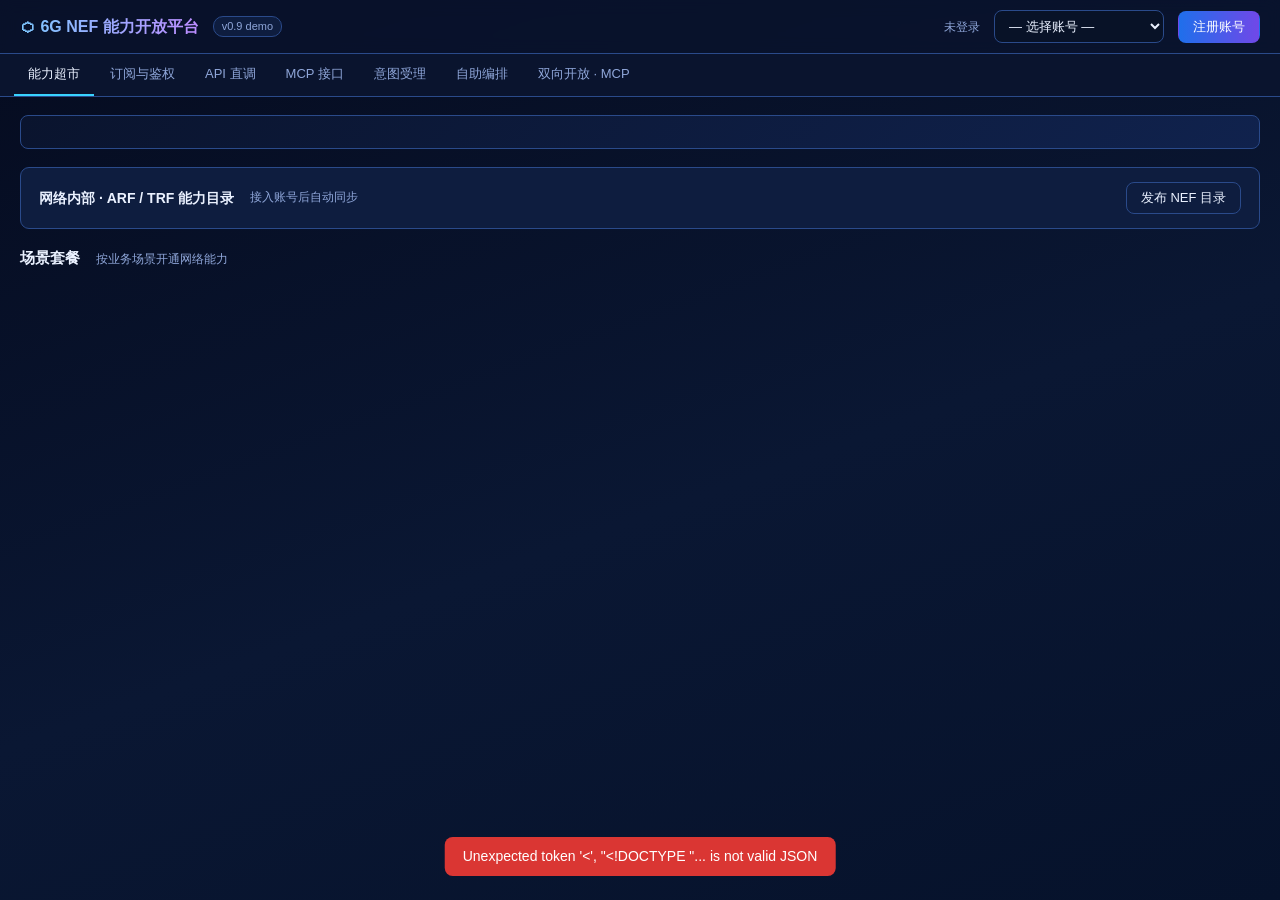
==== commit 141abc9a: "feat: sync scene feedback and partner subscription integration" ====
--- a/static/index.html
+++ b/static/index.html
@@ -181,8 +181,8 @@
 .rev-badge{font-size:10px;color:var(--green);border:1px solid #39ffb066;border-radius:8px;padding:0 6px;margin-left:6px}
 .toast{position:fixed;bottom:24px;left:50%;transform:translateX(-50%);background:#238636;color:#fff;border-radius:8px;padding:9px 18px;z-index:200;display:none}
 </style>
-<link rel="stylesheet" href="/static/workbench.css?v=20260917-2">
-<script src="/static/showcase-story.js?v=20260909-1"></script>
+<link rel="stylesheet" href="/static/workbench.css?v=20260920-1">
+<script src="/static/showcase-story.js?v=20260920-1"></script>
 <script src="/static/showcase-mcp.js?v=20260909-1"></script>
 </head>
 <body>
@@ -208,7 +208,7 @@
 </div>
 
 <main>
-  <div id="purchase-notice" role="status" hidden><span id="purchase-notice-text"></span> <button id="purchase-notice-retry" hidden>重试通知</button></div>
+  <div id="purchase-notice" role="status" hidden><span id="purchase-notice-text"></span> <span id="purchase-notice-detail" class="ops-only muted"></span><button id="purchase-notice-retry" class="ops-only" hidden>重试通知</button></div>
   <!-- Tab 1 能力超市 -->
   <div class="tabpane active" id="pane-market">
     <div class="banner" id="market-banner"></div>
@@ -340,7 +340,7 @@
       <button class="primary" id="term-send">📱 终端发起请求</button>
     </div>
   </div>
-<section id="wb-feedback" hidden><div class="wb-feedback-head"><h3 class="sec">场景数据接口</h3><button id="wb-feedback-create" class="primary">接口信息</button></div><div id="wb-feedback-note" class="muted">当前场景独立提供一个回传接口，可接收文字、数据、图像或视频</div><div class="wb-feedback-grid"><div><label>文字 / 状态</label><div id="wb-feedback-text" class="wb-business-text">等待回传</div><label>数据</label><pre id="wb-feedback-data">—</pre></div><details><summary>图像 / 视频</summary><div id="wb-feedback-media" class="wb-feedback-media">等待媒体回传</div></details></div></section></main>
+<section id="wb-feedback" hidden><div class="wb-feedback-head"><h3 class="sec">现场结果</h3><button id="wb-feedback-pull" hidden>刷新感知结果</button><button id="wb-feedback-create" class="primary ops-only">回传地址</button></div><div id="wb-feedback-note" class="muted">等待现场服务回传结果</div><div class="wb-feedback-grid"><div><label>文字 / 状态</label><div id="wb-feedback-text" class="wb-business-text">等待回传</div></div><div id="wb-feedback-data-wrap" hidden><label>数据</label><pre id="wb-feedback-data">—</pre></div></div></section></main>
 
 <div id="modal-bg"><div id="modal"></div></div>
 <div class="toast" id="toast"></div>
@@ -353,6 +353,20 @@
 let accounts = JSON.parse(localStorage.getItem('nef_accounts') || '{}'); // name -> {api_key}
 let current = localStorage.getItem('nef_current') || '';
 let pipeSteps = [];
+if(new URLSearchParams(location.search).get('ops')==='1')document.body.classList.add('ops');
+let instanceCheck=null;
+async function checkInstance(){
+  if(instanceCheck)return instanceCheck;
+  instanceCheck=(async()=>{
+    const r=await fetch('/api/v1/instance',{cache:'no-store'});if(!r.ok)return false;
+    const data=await r.json();if(!/^[a-f0-9]{16}$/.test(data.instance_id||''))return false;
+    const old=localStorage.getItem('nef_instance');
+    const changed=old!==data.instance_id;
+    if(changed){accounts={};current='';saveAccounts();}
+    localStorage.setItem('nef_instance',data.instance_id);return changed;
+  })();
+  try{return await instanceCheck;}finally{instanceCheck=null;}
+}
 
 function saveAccounts(){ localStorage.setItem('nef_accounts', JSON.stringify(accounts)); localStorage.setItem('nef_current', current); }
 function apiKey(){ return (accounts[current] || {}).api_key || ''; }
@@ -362,9 +376,13 @@
 
 async function api(path, opts={}){
   opts.headers = Object.assign({'Content-Type':'application/json'}, opts.headers||{});
-  if(apiKey()) opts.headers['Authorization'] = 'Bearer ' + apiKey();
+  const sentKey=apiKey();
+  if(sentKey) opts.headers['Authorization'] = 'Bearer ' + sentKey;
   const r = await fetch(path, opts);
   const data = await r.json().catch(()=>({}));
+  if(r.status===401&&sentKey&&sentKey===apiKey()){
+    try{if(await checkInstance()){renderAccounts();toast('NEF 已重启，原账号已失效，请重新注册账号',false);refreshAll();}}catch{}
+  }
   if(!r.ok) throw {status:r.status, data};
   return data;
 }
@@ -934,8 +952,8 @@
 $('#term-send').onclick = ()=>termRequest($('#term-input').value.trim());
 $('#term-input').addEventListener('keydown', e=>{ if(e.key==='Enter') $('#term-send').click(); });
 </script>
-<script src="/static/purchase.js?v=20260917-2"></script>
-<script src="/static/workbench.js?v=20260917-5"></script>
+<script src="/static/purchase.js?v=20260920-1"></script>
+<script src="/static/workbench.js?v=20260920-1"></script>
 <script src="/static/catalog-ui.js?v=20260917-1"></script>
 <script src="/static/composer.js?v=20260917-3"></script>
 </body>
--- a/static/workbench.css
+++ b/static/workbench.css
@@ -1,4 +1,7 @@
 /* Small additions to the original workbench; existing palette, tabs, tiles and drag/drop are retained. */
+.ops-only{display:none}body.ops .ops-only{display:revert}
+.wb-price{font-size:16px;color:var(--green);margin:8px 0;letter-spacing:0}.wb-price small{font-size:12px;color:var(--muted);margin-left:8px}
+.wb-feedback-grid:has(>[hidden]){grid-template-columns:1fr}
 #purchase-capabilities{border:0;padding:0;margin:16px 0;min-width:0}
 #purchase-capabilities legend{font-size:13px;color:var(--muted);padding:0;margin-bottom:8px;letter-spacing:0}
 #purchase-capabilities label{display:flex;align-items:center;gap:8px;margin:8px 0;font-size:13px;letter-spacing:0}
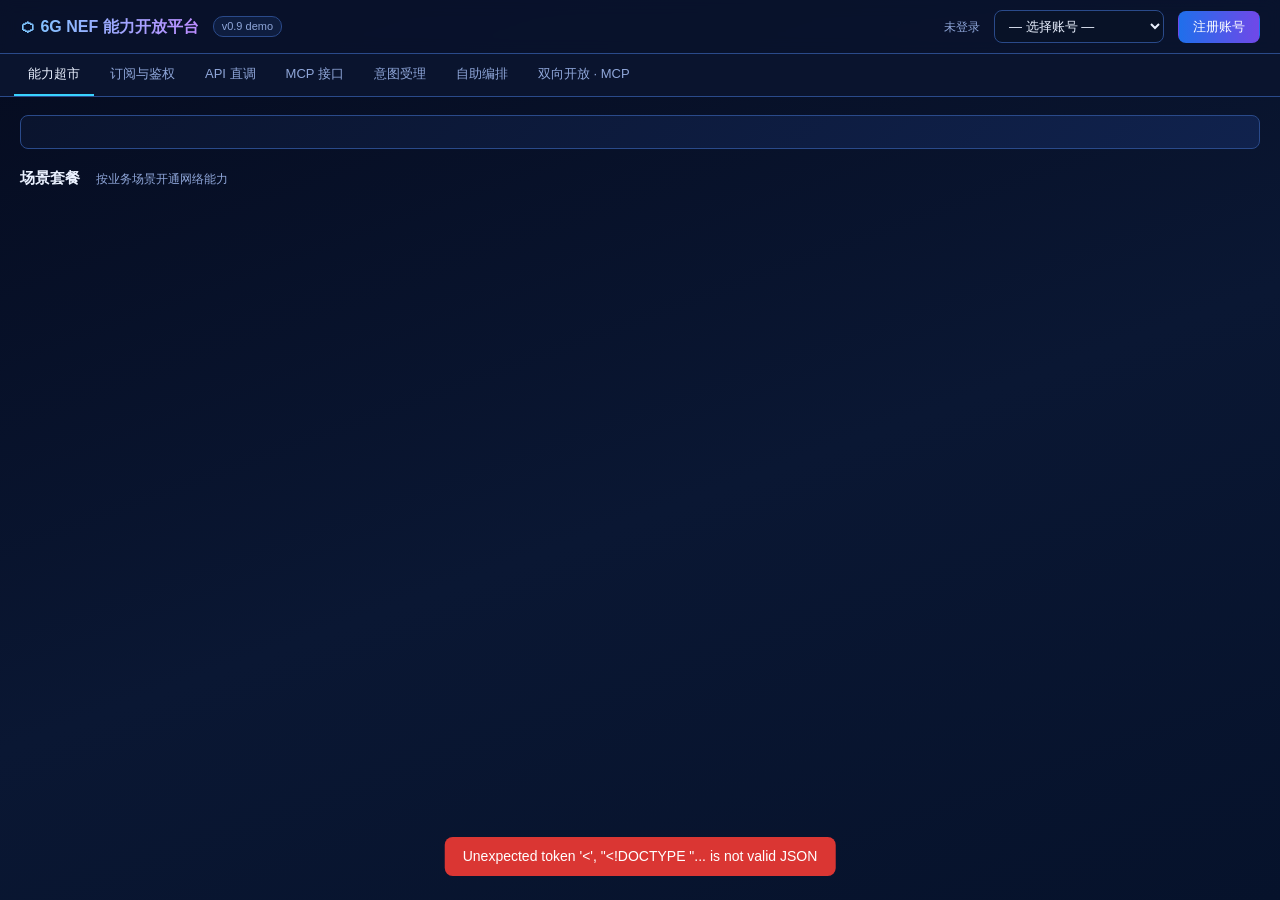
==== commit 075ff4eb: "feat: add explicit TRF publication and fix subscription experience" ====
--- a/static/index.html
+++ b/static/index.html
@@ -181,8 +181,8 @@
 .rev-badge{font-size:10px;color:var(--green);border:1px solid #39ffb066;border-radius:8px;padding:0 6px;margin-left:6px}
 .toast{position:fixed;bottom:24px;left:50%;transform:translateX(-50%);background:#238636;color:#fff;border-radius:8px;padding:9px 18px;z-index:200;display:none}
 </style>
-<link rel="stylesheet" href="/static/workbench.css?v=20260920-1">
-<script src="/static/showcase-story.js?v=20260920-1"></script>
+<link rel="stylesheet" href="/static/workbench.css?v=20260921-1">
+<script src="/static/showcase-story.js?v=20260921-1"></script>
 <script src="/static/showcase-mcp.js?v=20260909-1"></script>
 </head>
 <body>
@@ -212,7 +212,6 @@
   <!-- Tab 1 能力超市 -->
   <div class="tabpane active" id="pane-market">
     <div class="banner" id="market-banner"></div>
-    <div class="registry-strip"><div><b>网络内部 · ARF / TRF 能力目录</b><span id="wb-catalog-status" class="muted">接入账号后自动同步</span></div><button id="wb-open-catalog-publication">发布 NEF 目录</button></div>
     <h3 class="sec">场景套餐 <small class="muted">按业务场景开通网络能力</small></h3>
     <div id="wb-scene-market" class="wb-scene-grid"></div>
     <details class="wb-legacy-packages" hidden><summary>基础能力组合套餐（兼容旧订阅）</summary><div id="pkg-row"></div></details>
@@ -320,13 +319,14 @@
   <!-- Tab 8 双向开放：复用原版两栏布局 -->
   <div class="tabpane" id="pane-afreg">
     <h3 class="sec">MCP Server 注册 · 双向开放</h3>
-    <p class="muted">AF 提供工具，NEF 统一接入。工具信息发布至网络内部 ARF / TRF；内部网元调用时仍经过 NEF。</p>
-    <div class="afflow"><span class="afnode af-end">AF · MCP Server<small>外部能力源</small></span><span class="afarrow">→</span><span class="afnode nef">NEF<small>登记 · 发现 · 发布</small></span><span class="afarrow">→</span><span class="afnode nef">ARF / TRF<small>网络内工具目录</small></span></div><div class="wb-network-route"><b>调用路径</b><span>内部网元 / NW Agent</span><span>→</span><span>NEF · 接入核验与转发</span><span>→</span><span>AF · tools/call</span></div>
+    <p class="muted">连接外部服务并发现工具，确认发布后在能力超市展示，并同步至 TRF。</p>
+    <div class="afflow"><span class="afnode af-end">🚙 巡检小车<small>MCP 能力源</small></span><span class="afarrow">→</span><span class="afnode nef">NEF<small>发现 · 发布</small></span><span class="afarrow">→</span><span class="afnode nef">TRF<small>网络内工具目录</small></span></div>
     <div class="wb-two-columns"><div><h3 class="sec">① 接入外部能力</h3><label for="wb-server-json">MCP Server 信息</label><textarea id="wb-server-json" class="mono" rows="9">{
-  "name": "园区视觉服务",
-  "url": "https://partner.example.invalid/mcp",
-  "description": "目标识别与巡检分析"
-}</textarea><button class="primary" id="wb-register-server" style="margin-top:12px;width:100%">注册到 NEF</button><div id="wb-register-message" class="muted" role="status"></div></div><div><h3 class="sec">② 已登记的服务与工具</h3><button id="wb-reload-servers">↻ 刷新状态</button><div id="wb-server-list"></div></div></div>
+  "name": "巡检小车服务",
+  "url": "",
+  "description": "提供巡检小车的巡检任务、现场感知与异常检查能力，具体工具以连接后发现的结果为准。"
+}</textarea><p class="muted">收到小车 MCP 地址后填入 url，再连接。</p><button class="primary" id="wb-register-server" style="margin-top:12px;width:100%">连接并发现工具</button><div id="wb-register-message" class="muted" role="status"></div></div><div><h3 class="sec">② 服务与工具</h3><div id="wb-server-list"></div></div></div>
+    <details class="wb-trf-management"><summary>TRF 同步管理</summary><p class="muted">配置对方地址后，可拉取 TRF 能力，或选择本平台能力与场景发送至 TRF。</p><div class="registry-strip"><span id="wb-catalog-status" class="muted">等待接入</span><button id="wb-refresh-catalog">从 TRF 同步</button><button id="wb-open-catalog-publication">发布本平台能力至 TRF</button></div></details>
   </div>
 
   <!-- Tab 9 AF 智能终端 -->
@@ -453,7 +453,7 @@
       </div>
     </div>
     <div class="stat"><b>${CAPS.filter(c=>c.status==='available').length}</b><span>项可用能力</span></div>
-    <div class="stat"><b id="wb-af-count" style="color:#f0883e">${wb.servers.length}</b><span>个 AF 能力源</span></div>
+    <div class="stat"><b id="wb-af-count" style="color:#f0883e">${new Set((wb.market||[]).filter(x=>x.source==='AF').map(x=>x.server_id)).size}</b><span>个已发布能力源</span></div>
     <div class="stat"><b>${CAPS.filter(c=>c.status==='planned').length}</b><span>项规划中</span></div>
     <div class="stat"><b>3</b><span>种调用方式</span></div>
     <div class="stat"><b>3</b><span>个场景套餐</span></div>
@@ -560,9 +560,9 @@
       else if(direct.includes(cid)){ badge='单项直订'; color='var(--green)'; }
       else if(subs.includes(cid)){ badge='套餐内'; color='#39d2ff'; }
       else { badge=`等级解锁(${(info.plan||'').toUpperCase()})`; color='var(--purple)'; }
-      return `<div class="card" style="cursor:default"><b>${c.icon||''} ${esc(c.name)}</b> <span class="tier ${c.tier}">${c.tier}</span>
+      return `<button class="card wb-subs-cap" data-subs-cap="${esc(c.id)}"><b>${c.icon||''} ${esc(c.name)}</b> <span class="tier ${c.tier}">${c.tier}</span>
         <div class="muted" style="font-size:12px;margin:5px 0">${esc(c.description.slice(0,50))}…</div>
-        <span class="mono muted" style="font-size:11px">${c.id}</span> <span class="tag-tp" style="color:${color};border-color:${color}55">${badge}</span></div>`;
+        <span class="mono muted" style="font-size:11px">${esc(c.id)}</span> <span class="tag-tp" style="color:${color};border-color:${color}55">${badge}</span><small class="wb-cap-hint">查看能力用途 →</small></button>`;
     }).join('');
     el.innerHTML = `
       <div class="banner">
@@ -591,6 +591,11 @@
       <h3 class="sec">可用能力（${entitled.length}） <span class="muted" style="font-weight:400;font-size:12px">— 含单项直订 / 套餐内 / 等级解锁 / 第三方订阅</span></h3>
       ${entitled.length?'':'<p class="muted" style="font-size:12px">当前无可用能力——升级 PRO/MAX 可免订阅直用 basic（+advanced）层能力，或单独订阅；也可直接按次付费调用（API/MCP 调用时会收到价格提醒）。</p>'}
       <div class="grid">${capCards}</div>`;
+    el.querySelectorAll('[data-subs-cap]').forEach(button=>button.onclick=()=>{
+      const capability=CAPS.find(c=>c.id===button.dataset.subsCap);
+      showModal(`<h2>${capability.icon||'⚙️'} ${esc(capability.name)}</h2><p>${esc(capability.description)}</p><p class="muted">${esc(capability.unit_price)} · 当前账号已可用</p><div class="wb-modal-actions"><button id="wb-subs-detail-close">关闭</button></div>`);
+      $('#wb-subs-detail-close').onclick=hideModal;
+    });
   }catch(e){
     if(e && e.status === 401){
       el.innerHTML = `<div class="agent-block" style="border-left-color:var(--red)">
@@ -952,8 +957,8 @@
 $('#term-send').onclick = ()=>termRequest($('#term-input').value.trim());
 $('#term-input').addEventListener('keydown', e=>{ if(e.key==='Enter') $('#term-send').click(); });
 </script>
-<script src="/static/purchase.js?v=20260920-1"></script>
-<script src="/static/workbench.js?v=20260920-1"></script>
+<script src="/static/purchase.js?v=20260921-1"></script>
+<script src="/static/workbench.js?v=20260921-1"></script>
 <script src="/static/catalog-ui.js?v=20260917-1"></script>
 <script src="/static/composer.js?v=20260917-3"></script>
 </body>
--- a/static/workbench.css
+++ b/static/workbench.css
@@ -1,5 +1,10 @@
 /* Small additions to the original workbench; existing palette, tabs, tiles and drag/drop are retained. */
 .ops-only{display:none}body.ops .ops-only{display:revert}
+.wb-subs-cap{text-align:left;white-space:normal;width:100%;font:inherit}.wb-cap-hint{display:block;color:var(--accent);font-size:11px;margin-top:10px}
+.wb-tile-description{font-size:11px;line-height:1.6;color:var(--muted);display:-webkit-box;-webkit-line-clamp:2;-webkit-box-orient:vertical;overflow:hidden;min-height:35px;margin:8px 0}
+.wb-network-item .tname{white-space:normal;overflow-wrap:anywhere}.wb-network-item .ticon{font-size:28px}
+.wb-trf-management{margin-top:24px;border-top:1px solid var(--border);padding-top:16px}.wb-trf-management summary{font-size:13px;color:var(--muted);cursor:pointer}
+.wb-sync-note,.wb-sync-retry{font-size:12px}.wb-sync-detail{margin:8px 0;color:var(--muted);font-size:12px}
 .wb-price{font-size:16px;color:var(--green);margin:8px 0;letter-spacing:0}.wb-price small{font-size:12px;color:var(--muted);margin-left:8px}
 .wb-feedback-grid:has(>[hidden]){grid-template-columns:1fr}
 #purchase-capabilities{border:0;padding:0;margin:16px 0;min-width:0}
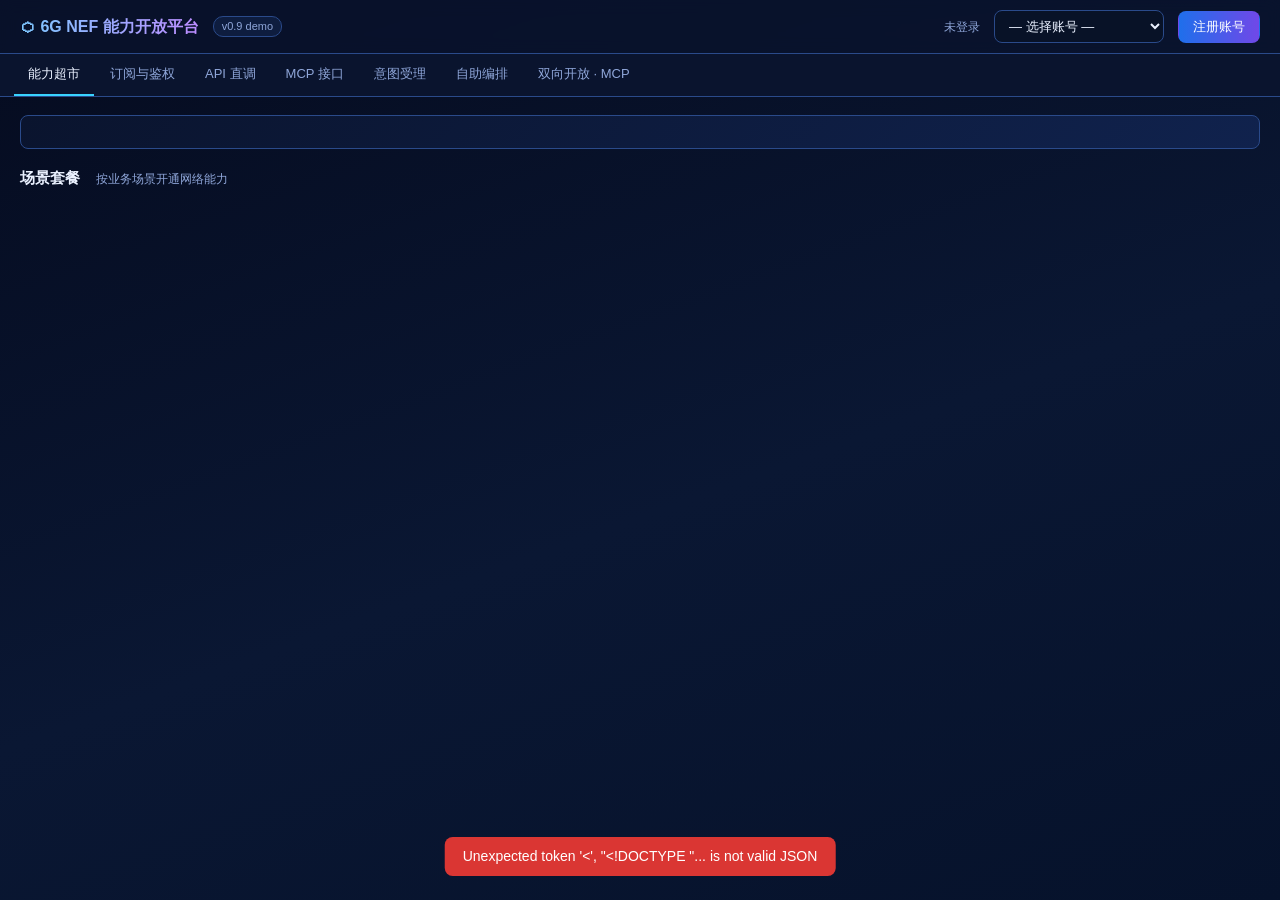
==== commit fd81c668: "fix: align TRF MCP server contract and delete unpublished registrations" ====
--- a/static/index.html
+++ b/static/index.html
@@ -181,7 +181,7 @@
 .rev-badge{font-size:10px;color:var(--green);border:1px solid #39ffb066;border-radius:8px;padding:0 6px;margin-left:6px}
 .toast{position:fixed;bottom:24px;left:50%;transform:translateX(-50%);background:#238636;color:#fff;border-radius:8px;padding:9px 18px;z-index:200;display:none}
 </style>
-<link rel="stylesheet" href="/static/workbench.css?v=20260921-1">
+<link rel="stylesheet" href="/static/workbench.css?v=20260921-2">
 <script src="/static/showcase-story.js?v=20260921-1"></script>
 <script src="/static/showcase-mcp.js?v=20260909-1"></script>
 </head>
@@ -321,12 +321,13 @@
     <h3 class="sec">MCP Server 注册 · 双向开放</h3>
     <p class="muted">连接外部服务并发现工具，确认发布后在能力超市展示，并同步至 TRF。</p>
     <div class="afflow"><span class="afnode af-end">🚙 巡检小车<small>MCP 能力源</small></span><span class="afarrow">→</span><span class="afnode nef">NEF<small>发现 · 发布</small></span><span class="afarrow">→</span><span class="afnode nef">TRF<small>网络内工具目录</small></span></div>
-    <div class="wb-two-columns"><div><h3 class="sec">① 接入外部能力</h3><label for="wb-server-json">MCP Server 信息</label><textarea id="wb-server-json" class="mono" rows="9">{
-  "name": "巡检小车服务",
-  "url": "",
-  "description": "提供巡检小车的巡检任务、现场感知与异常检查能力，具体工具以连接后发现的结果为准。"
-}</textarea><p class="muted">收到小车 MCP 地址后填入 url，再连接。</p><button class="primary" id="wb-register-server" style="margin-top:12px;width:100%">连接并发现工具</button><div id="wb-register-message" class="muted" role="status"></div></div><div><h3 class="sec">② 服务与工具</h3><div id="wb-server-list"></div></div></div>
-    <details class="wb-trf-management"><summary>TRF 同步管理</summary><p class="muted">配置对方地址后，可拉取 TRF 能力，或选择本平台能力与场景发送至 TRF。</p><div class="registry-strip"><span id="wb-catalog-status" class="muted">等待接入</span><button id="wb-refresh-catalog">从 TRF 同步</button><button id="wb-open-catalog-publication">发布本平台能力至 TRF</button></div></details>
+    <div class="wb-two-columns"><div class="wb-server-form"><h3 class="sec">① 接入外部能力</h3>
+      <label for="wb-server-name">服务名称</label><input id="wb-server-name" value="patrol-car-managementx" maxlength="128" autocomplete="off"><p class="muted">作为服务的唯一名称，使用英文字母、数字、点、下划线或短横线。</p>
+      <label for="wb-server-description">服务描述</label><textarea id="wb-server-description" rows="5" maxlength="2000">管理巡检小车，如在巡检小车上启动或关闭巡检任务、配置目标预检测开关、图像采样频率等。</textarea>
+      <label for="wb-server-url">MCP 服务地址</label><input id="wb-server-url" type="url" placeholder="http://主机:端口/mcp" autocomplete="off">
+      <p class="muted">连接后可查看实际工具；点击发布才对外展示。</p><button class="primary" id="wb-register-server" style="margin-top:12px;width:100%">连接并发现工具</button><div id="wb-register-message" class="muted" role="status"></div>
+    </div><div><h3 class="sec">② 服务与工具</h3><div id="wb-server-list"></div></div></div>
+    <div class="ops-only"><details class="wb-trf-management"><summary>TRF 服务登记 · 运维</summary><p class="muted">只查询服务注册信息；服务描述不是可调用工具，查询不会自动开放给 AF 或写入套餐。</p><button id="wb-refresh-trf">查询 TRF 服务</button><p id="wb-trf-status" class="muted" role="status">尚未查询</p><div id="wb-trf-servers"></div></details></div>
   </div>
 
   <!-- Tab 9 AF 智能终端 -->
@@ -958,8 +959,7 @@
 $('#term-input').addEventListener('keydown', e=>{ if(e.key==='Enter') $('#term-send').click(); });
 </script>
 <script src="/static/purchase.js?v=20260921-1"></script>
-<script src="/static/workbench.js?v=20260921-1"></script>
-<script src="/static/catalog-ui.js?v=20260917-1"></script>
+<script src="/static/workbench.js?v=20260921-2"></script>
 <script src="/static/composer.js?v=20260917-3"></script>
 </body>
 </html>
--- a/static/workbench.css
+++ b/static/workbench.css
@@ -5,6 +5,7 @@
 .wb-network-item .tname{white-space:normal;overflow-wrap:anywhere}.wb-network-item .ticon{font-size:28px}
 .wb-trf-management{margin-top:24px;border-top:1px solid var(--border);padding-top:16px}.wb-trf-management summary{font-size:13px;color:var(--muted);cursor:pointer}
 .wb-sync-note,.wb-sync-retry{font-size:12px}.wb-sync-detail{margin:8px 0;color:var(--muted);font-size:12px}
+.wb-server-form input,.wb-server-form textarea{display:block;width:100%;box-sizing:border-box}.wb-server-form p{font-size:12px;line-height:1.6}.wb-delete-record{color:#ffada6;border-color:#ffada655}.wb-record-url{display:block;font-size:11px;color:var(--muted);overflow-wrap:anywhere;margin:8px 0}.wb-trf-row{border:1px solid var(--border);border-radius:8px;padding:12px;margin:10px 0}.wb-trf-row p{font-size:12px}.wb-trf-row code{font-size:11px;overflow-wrap:anywhere}
 .wb-price{font-size:16px;color:var(--green);margin:8px 0;letter-spacing:0}.wb-price small{font-size:12px;color:var(--muted);margin-left:8px}
 .wb-feedback-grid:has(>[hidden]){grid-template-columns:1fr}
 #purchase-capabilities{border:0;padding:0;margin:16px 0;min-width:0}
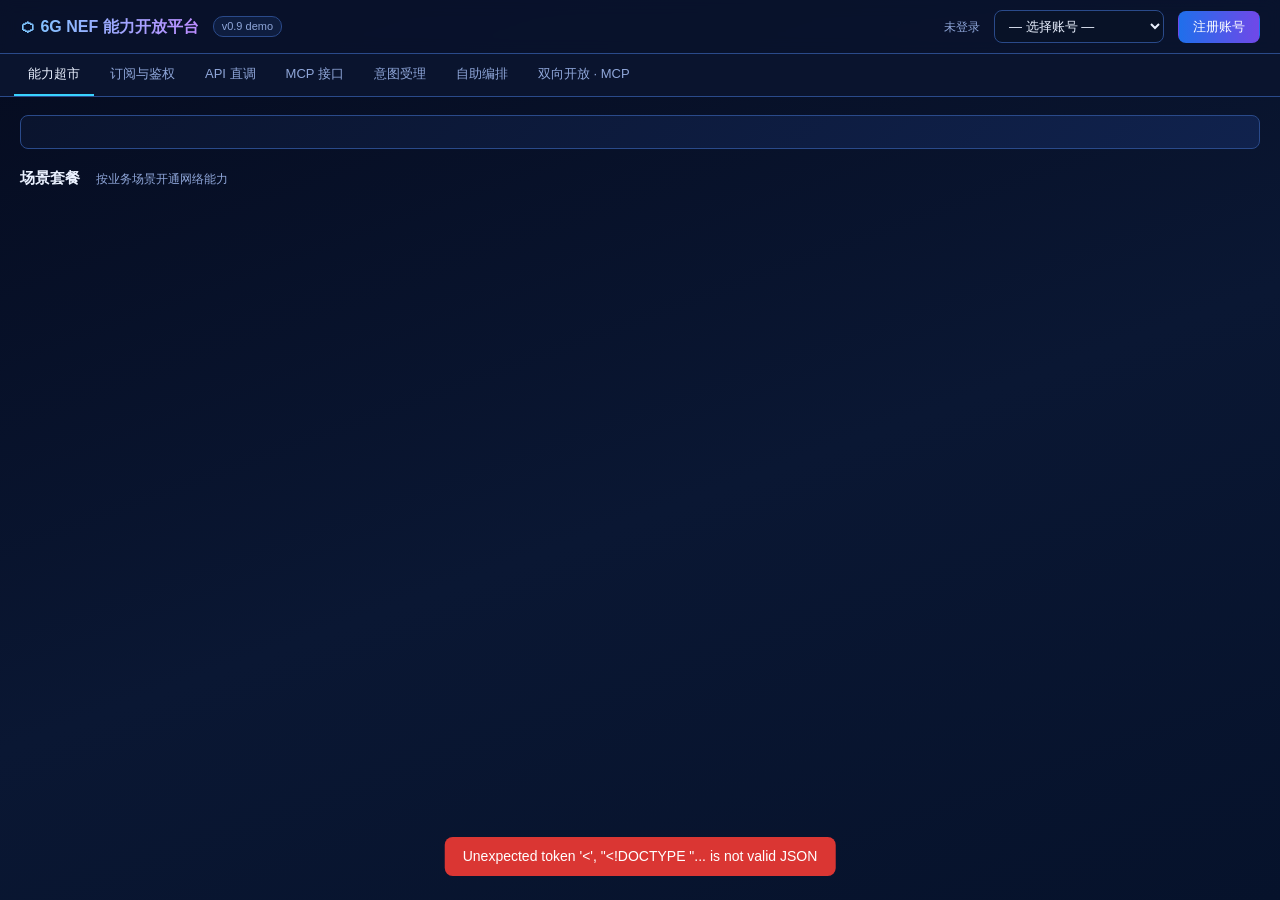
==== commit 74fc3842: "feat: add account-scoped external tool subscriptions and fix TRF transport" ====
--- a/static/index.html
+++ b/static/index.html
@@ -183,7 +183,7 @@
 </style>
 <link rel="stylesheet" href="/static/workbench.css?v=20260921-2">
 <script src="/static/showcase-story.js?v=20260921-1"></script>
-<script src="/static/showcase-mcp.js?v=20260909-1"></script>
+<script src="/static/showcase-mcp.js?v=20260921-3"></script>
 </head>
 <body>
 
@@ -548,10 +548,11 @@
 
 /* ============ 我的订阅 ============ */
 async function renderSubs(){
-  const el = $('#subs-content');
+  const epoch=wb.epoch,el = $('#subs-content');
   if(!apiKey()){ el.innerHTML = '<p class="muted">请先在顶栏「注册账号」——注册即签发 API Key，订阅只是记录权益。</p>'; return; }
   try{
     const info = await api('/api/v1/auth/info');
+    if(epoch!==wb.epoch)return;
     wbRenderSceneSubscriptions(info);
     const subs = info.subscribed_capabilities, direct = info.direct_subscriptions||[], entitled = info.entitled_capabilities||[];
     const capCards = entitled.map(cid=>{
@@ -597,7 +598,9 @@
       showModal(`<h2>${capability.icon||'⚙️'} ${esc(capability.name)}</h2><p>${esc(capability.description)}</p><p class="muted">${esc(capability.unit_price)} · 当前账号已可用</p><div class="wb-modal-actions"><button id="wb-subs-detail-close">关闭</button></div>`);
       $('#wb-subs-detail-close').onclick=hideModal;
     });
+    wbRenderToolSubscriptions(info,el);
   }catch(e){
+    if(epoch!==wb.epoch)return;
     if(e && e.status === 401){
       el.innerHTML = `<div class="agent-block" style="border-left-color:var(--red)">
         <b class="err">API Key 已失效</b>
@@ -959,7 +962,7 @@
 $('#term-input').addEventListener('keydown', e=>{ if(e.key==='Enter') $('#term-send').click(); });
 </script>
 <script src="/static/purchase.js?v=20260921-1"></script>
-<script src="/static/workbench.js?v=20260921-2"></script>
+<script src="/static/workbench.js?v=20260921-3"></script>
 <script src="/static/composer.js?v=20260917-3"></script>
 </body>
 </html>
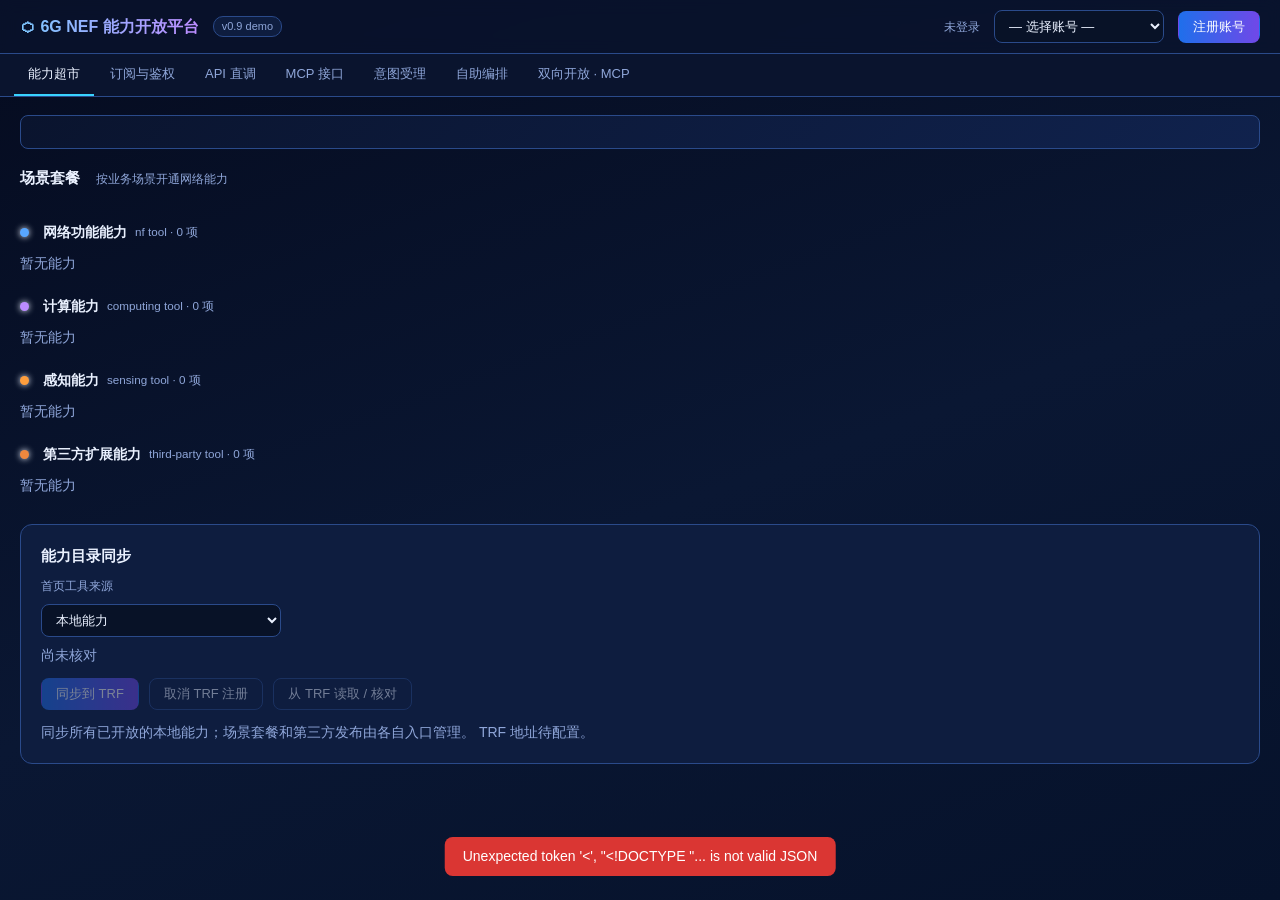
==== commit 422e9715: "feat: sync homepage capability catalog with TRF" ====
--- a/static/index.html
+++ b/static/index.html
@@ -181,7 +181,7 @@
 .rev-badge{font-size:10px;color:var(--green);border:1px solid #39ffb066;border-radius:8px;padding:0 6px;margin-left:6px}
 .toast{position:fixed;bottom:24px;left:50%;transform:translateX(-50%);background:#238636;color:#fff;border-radius:8px;padding:9px 18px;z-index:200;display:none}
 </style>
-<link rel="stylesheet" href="/static/workbench.css?v=20260921-2">
+<link rel="stylesheet" href="/static/workbench.css?v=20260922-1">
 <script src="/static/showcase-story.js?v=20260921-1"></script>
 <script src="/static/showcase-mcp.js?v=20260921-3"></script>
 </head>
@@ -215,8 +215,16 @@
     <h3 class="sec">场景套餐 <small class="muted">按业务场景开通网络能力</small></h3>
     <div id="wb-scene-market" class="wb-scene-grid"></div>
     <details class="wb-legacy-packages" hidden><summary>基础能力组合套餐（兼容旧订阅）</summary><div id="pkg-row"></div></details>
+    <div id="cap-list"></div>
     <div id="wb-network-market"></div>
-    <div id="cap-list"></div>
+    <section id="wb-home-trf" class="wb-home-trf">
+      <h3 class="sec">能力目录同步</h3>
+      <label for="wb-home-source">首页工具来源</label>
+      <select id="wb-home-source"><option value="local">本地能力</option><option value="trf">TRF 目录</option></select>
+      <p id="wb-home-trf-summary" class="muted">尚未核对</p>
+      <div class="wb-record-actions"><button id="wb-trf-publish" class="primary">同步到 TRF</button><button id="wb-trf-withdraw">取消 TRF 注册</button><button id="wb-trf-read">从 TRF 读取 / 核对</button></div>
+      <p id="wb-home-trf-note" class="muted"></p><p id="wb-home-trf-message" role="status"></p>
+    </section>
   </div>
 
   <!-- Tab 2 我的订阅 -->
@@ -453,36 +461,16 @@
         <span class="method-chip" style="opacity:.75">↩ MCP Server 注册</span>
       </div>
     </div>
-    <div class="stat"><b>${CAPS.filter(c=>c.status==='available').length}</b><span>项可用能力</span></div>
+    <div class="stat"><b id="wb-home-cap-count">${wbLocalHomeCaps().length}</b><span>项展示能力</span></div>
     <div class="stat"><b id="wb-af-count" style="color:#f0883e">${new Set((wb.market||[]).filter(x=>x.source==='AF').map(x=>x.server_id)).size}</b><span>个已发布能力源</span></div>
-    <div class="stat"><b>${CAPS.filter(c=>c.status==='planned').length}</b><span>项规划中</span></div>
     <div class="stat"><b>3</b><span>种调用方式</span></div>
     <div class="stat"><b>3</b><span>个场景套餐</span></div>
     <div class="stat"><span>API Key 状态</span><b style="font-size:13px" class="${apiKey()?'ok':'muted'}">${apiKey()?'已激活':'未接入'}</b></div>`;
   $('#pkg-row').innerHTML = PKGS.map(p =>
     `<div class="pkg-chip" onclick="showPkg('${p.id}')"><b>${esc(p.name)}${p.featured?'<span class="feat-badge">主推</span>':''}</b><span class="pprice">${esc(p.price)}</span><div class="pscen">${esc(p.scenario)}</div></div>`).join('');
-  const byCat = {};
-  CAPS.forEach(c => (byCat[c.category] = byCat[c.category]||[]).push(c));
-  let html = '';
-  for(const [cat, meta] of Object.entries(CATS)){
-    const list = (byCat[cat]||[]).slice().sort((a,b)=>(a.status==='planned')-(b.status==='planned')); // 规划中排到本类末尾
-    if(!list.length) continue;
-    html += `<div class="cat-title"><span class="cat-dot" style="background:${meta.color}"></span>${esc(meta.name)} <small>${list.length} 项</small></div><div class="tile-grid">`;
-    html += list.map(c => `
-      <div class="tile ${c.status==='planned'?'planned':''}" onclick="showCap('${c.id}')">
-        ${c.status==='planned'?'<span class="tbadge">规划中</span>':c.source==='third_party'?'<span class="tbadge" style="color:#f0883e;border-color:#f0883e55">third_party</span>':''}
-        <div class="ticon">${c.icon||'⚙️'}</div>
-        <div class="tname" title="${esc(c.name)}">${esc(c.name)}</div>
-        <span class="wb-standard-label">${esc(c.standard_basis?.label||'平台扩展')}</span>
-        <div class="tfoot">
-          <span class="cat-dot" style="background:${meta.color};width:7px;height:7px;margin:0"></span>
-          <span class="tprice">${esc(c.unit_price)}</span>
-        </div>
-      </div>`).join('');
-    html += '</div>';
-  }
-  $('#cap-list').innerHTML = html;
+  wbRenderHomeCatalog();
   await wbLoadScenes(); await wbLoadNetwork().catch(wbError);
+  await wbLoadTrfCatalog().catch(wbError);
 }
 
 window.showCap = async id => {
@@ -490,7 +478,7 @@
   const rows = c.params.map(p=>`<tr><td class="mono">${p.name}</td><td>${p.type}</td><td>${p.required?'是':'否'}</td><td>${esc(p.description)}</td></tr>`).join('');
   const example = {}; c.params.forEach(p=>example[p.name]= p.default!==undefined?p.default:(p.enum?p.enum[0]:'...'));
   showModal(`
-    <h2>${c.icon||''} <span class="cat-dot" style="background:${CATS[c.category].color}"></span>${esc(c.name)} <span class="tier ${c.tier}">${c.tier}</span></h2>
+    <h2>${c.icon||''} <span class="cat-dot" style="background:${CATS[c.category]?.color||'#f0883e'}"></span>${esc(c.name)} <span class="tier ${c.tier}">${c.tier}</span></h2>
     <p class="muted">${esc(c.description)}</p><span class="method-chip">${esc(c.standard_basis?.label||'平台扩展')}</span>
     <div class="kv"><b>REST</b><code>${esc(c.rest_endpoint)}</code></div>
     <div class="kv"><b>MCP Tool</b><code>${c.id}</code> · <b>价格</b><span class="price">${esc(c.unit_price)}</span></div>
@@ -962,7 +950,8 @@
 $('#term-input').addEventListener('keydown', e=>{ if(e.key==='Enter') $('#term-send').click(); });
 </script>
 <script src="/static/purchase.js?v=20260921-1"></script>
-<script src="/static/workbench.js?v=20260921-3"></script>
+<script src="/static/trf-catalog.js?v=20260922-1"></script>
+<script src="/static/workbench.js?v=20260922-1"></script>
 <script src="/static/composer.js?v=20260917-3"></script>
 </body>
 </html>
--- a/static/workbench.css
+++ b/static/workbench.css
@@ -44,3 +44,13 @@
 #composer-params{display:flex;gap:12px;flex-wrap:wrap;margin-top:14px}#composer-params label{flex:1;min-width:180px}#composer-params input,#composer-params select{width:100%}
 .wb-check{border-left:3px solid;padding:10px 12px;margin-top:12px;border-radius:4px;background:#12233b}.wb-check.ok{border-color:#39d2aa}.wb-check.conflict{border-color:#ff8e7b;color:#ffbeae}.wb-check p{margin:6px 0 0;font-size:12px}
 .wb-proposal{border-top:1px solid #39d2ff30;margin-top:15px;padding-top:15px}.wb-proposal>button{margin:12px 8px 0 0}.wb-proposal .pill{margin:5px 0}.wb-standard-label{display:block;font-size:10px;color:var(--muted);margin:3px 0 6px}
+.wb-home-trf{margin-top:28px;padding:20px;border:1px solid var(--border);border-radius:12px;background:var(--card)}
+.wb-home-trf select{max-width:240px;margin:6px 0 8px}
+.wb-home-trf .sec{margin-top:0}
+.wb-registration{display:inline-flex;align-items:center;gap:5px;font-size:10px;color:var(--muted);white-space:nowrap}
+.wb-registration .cat-dot{width:7px;height:7px;margin:0;background:#8a97ad;box-shadow:none}
+.wb-registration-registered .cat-dot{background:#3fd19c}
+.wb-registration-unregistered .cat-dot,.wb-registration-failed .cat-dot,.wb-registration-conflict .cat-dot{background:#ff6e7e}
+.wb-registration-submitted .cat-dot{background:#ffbe55}
+.wb-home-group .tile{text-align:left}
+.wb-home-group .tfoot{flex-wrap:wrap;gap:6px}
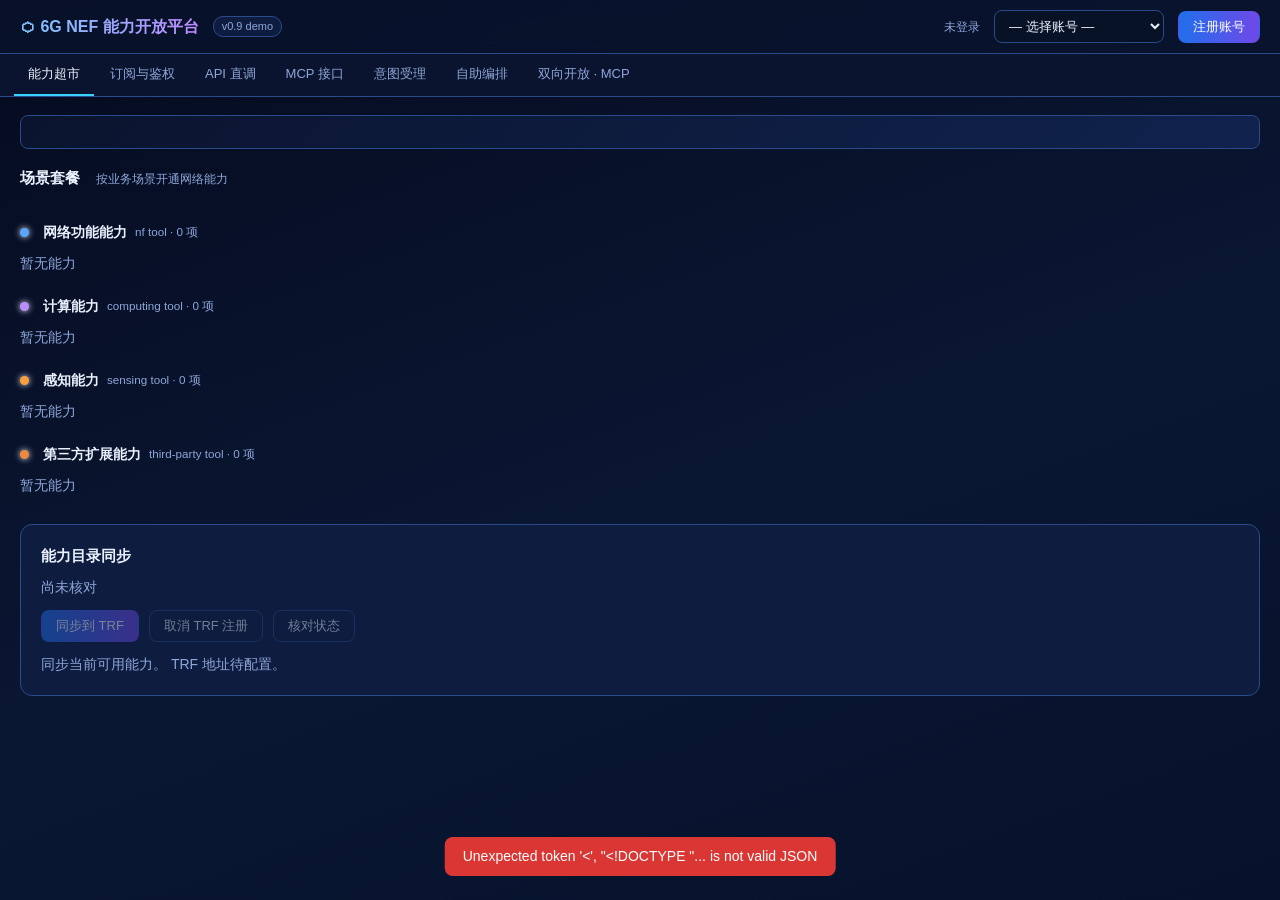
==== commit 71124227: "fix: unify TRF registration flags and simplify homepage sync" ====
--- a/static/index.html
+++ b/static/index.html
@@ -219,10 +219,13 @@
     <div id="wb-network-market"></div>
     <section id="wb-home-trf" class="wb-home-trf">
       <h3 class="sec">能力目录同步</h3>
-      <label for="wb-home-source">首页工具来源</label>
-      <select id="wb-home-source"><option value="local">本地能力</option><option value="trf">TRF 目录</option></select>
+      <details id="wb-home-source-settings" class="ops-only">
+        <summary>目录来源设置</summary>
+        <label for="wb-home-source">展示来源</label>
+        <select id="wb-home-source"><option value="local">本地能力</option><option value="trf">TRF 目录</option></select>
+      </details>
       <p id="wb-home-trf-summary" class="muted">尚未核对</p>
-      <div class="wb-record-actions"><button id="wb-trf-publish" class="primary">同步到 TRF</button><button id="wb-trf-withdraw">取消 TRF 注册</button><button id="wb-trf-read">从 TRF 读取 / 核对</button></div>
+      <div class="wb-record-actions"><button id="wb-trf-publish" class="primary">同步到 TRF</button><button id="wb-trf-withdraw">取消 TRF 注册</button><button id="wb-trf-read">核对状态</button></div>
       <p id="wb-home-trf-note" class="muted"></p><p id="wb-home-trf-message" role="status"></p>
     </section>
   </div>
@@ -950,7 +953,7 @@
 $('#term-input').addEventListener('keydown', e=>{ if(e.key==='Enter') $('#term-send').click(); });
 </script>
 <script src="/static/purchase.js?v=20260921-1"></script>
-<script src="/static/trf-catalog.js?v=20260922-1"></script>
+<script src="/static/trf-catalog.js?v=20260922-2"></script>
 <script src="/static/workbench.js?v=20260922-1"></script>
 <script src="/static/composer.js?v=20260917-3"></script>
 </body>
